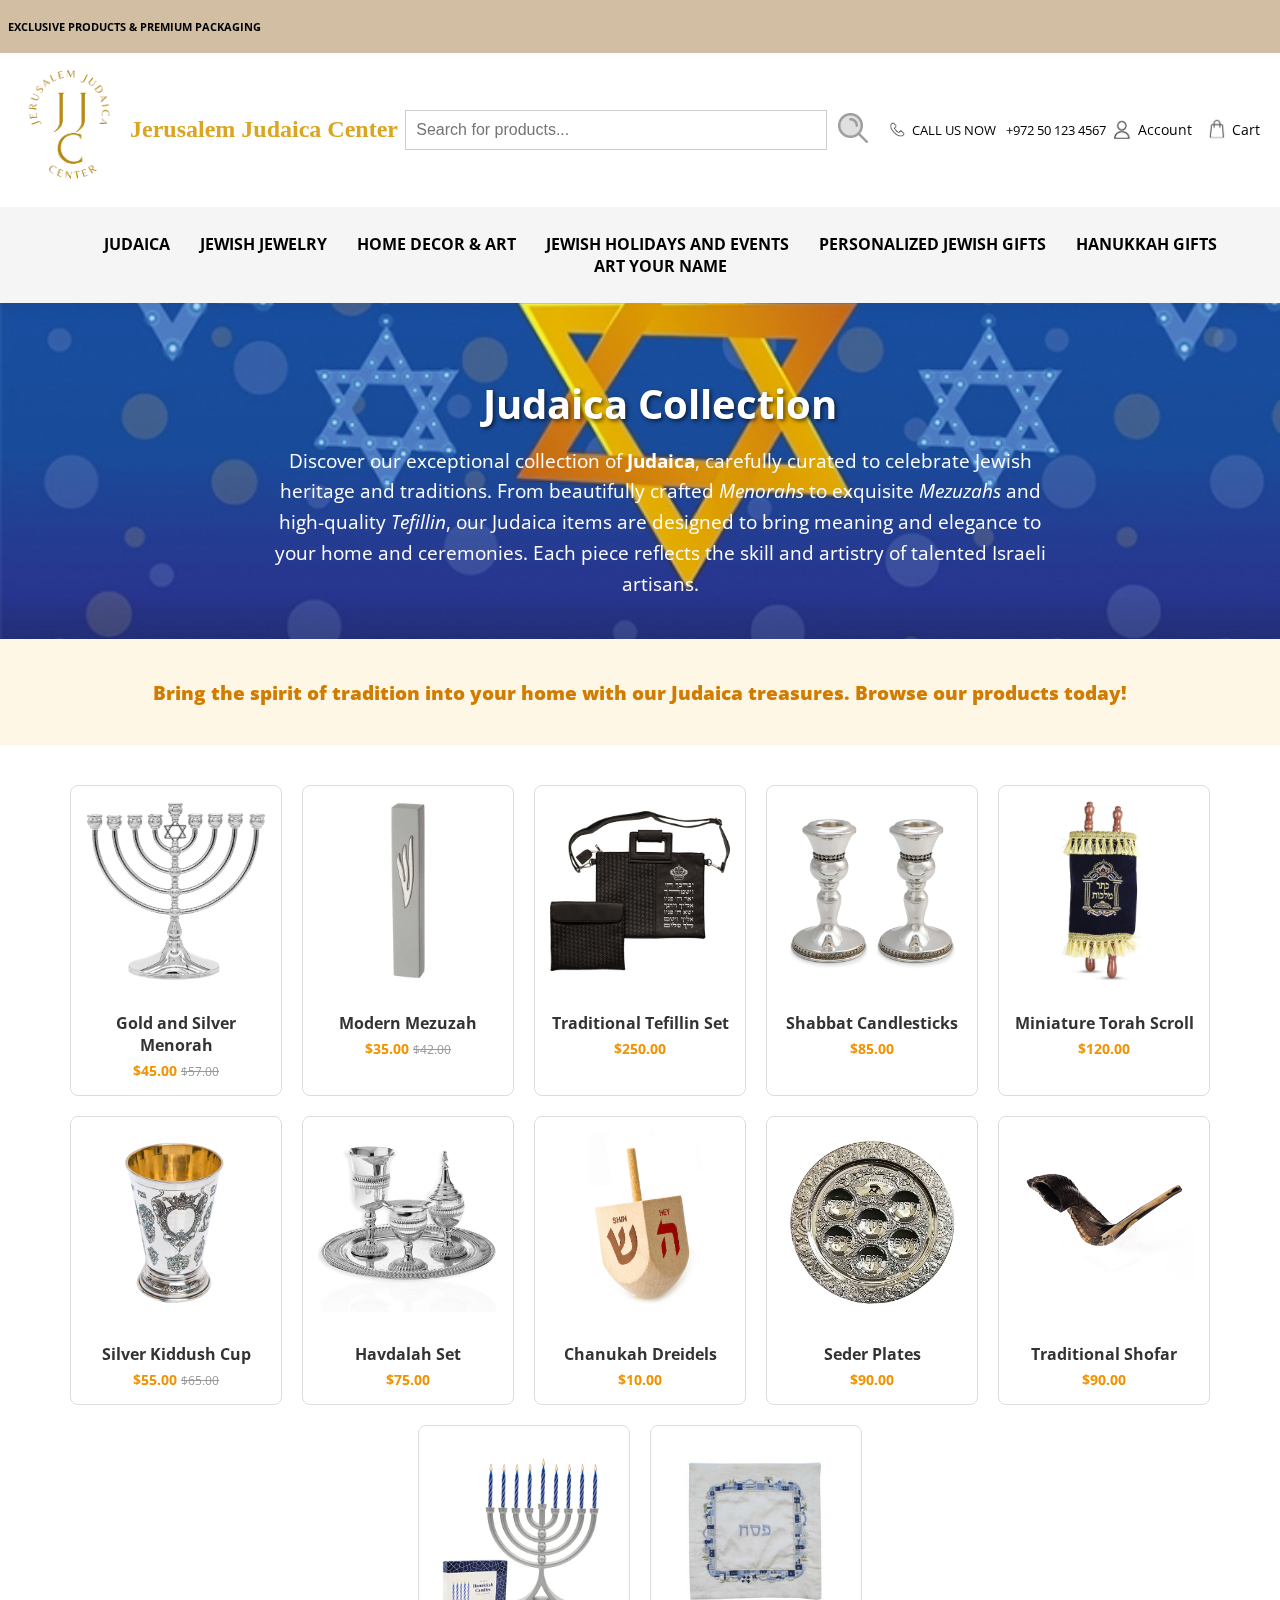
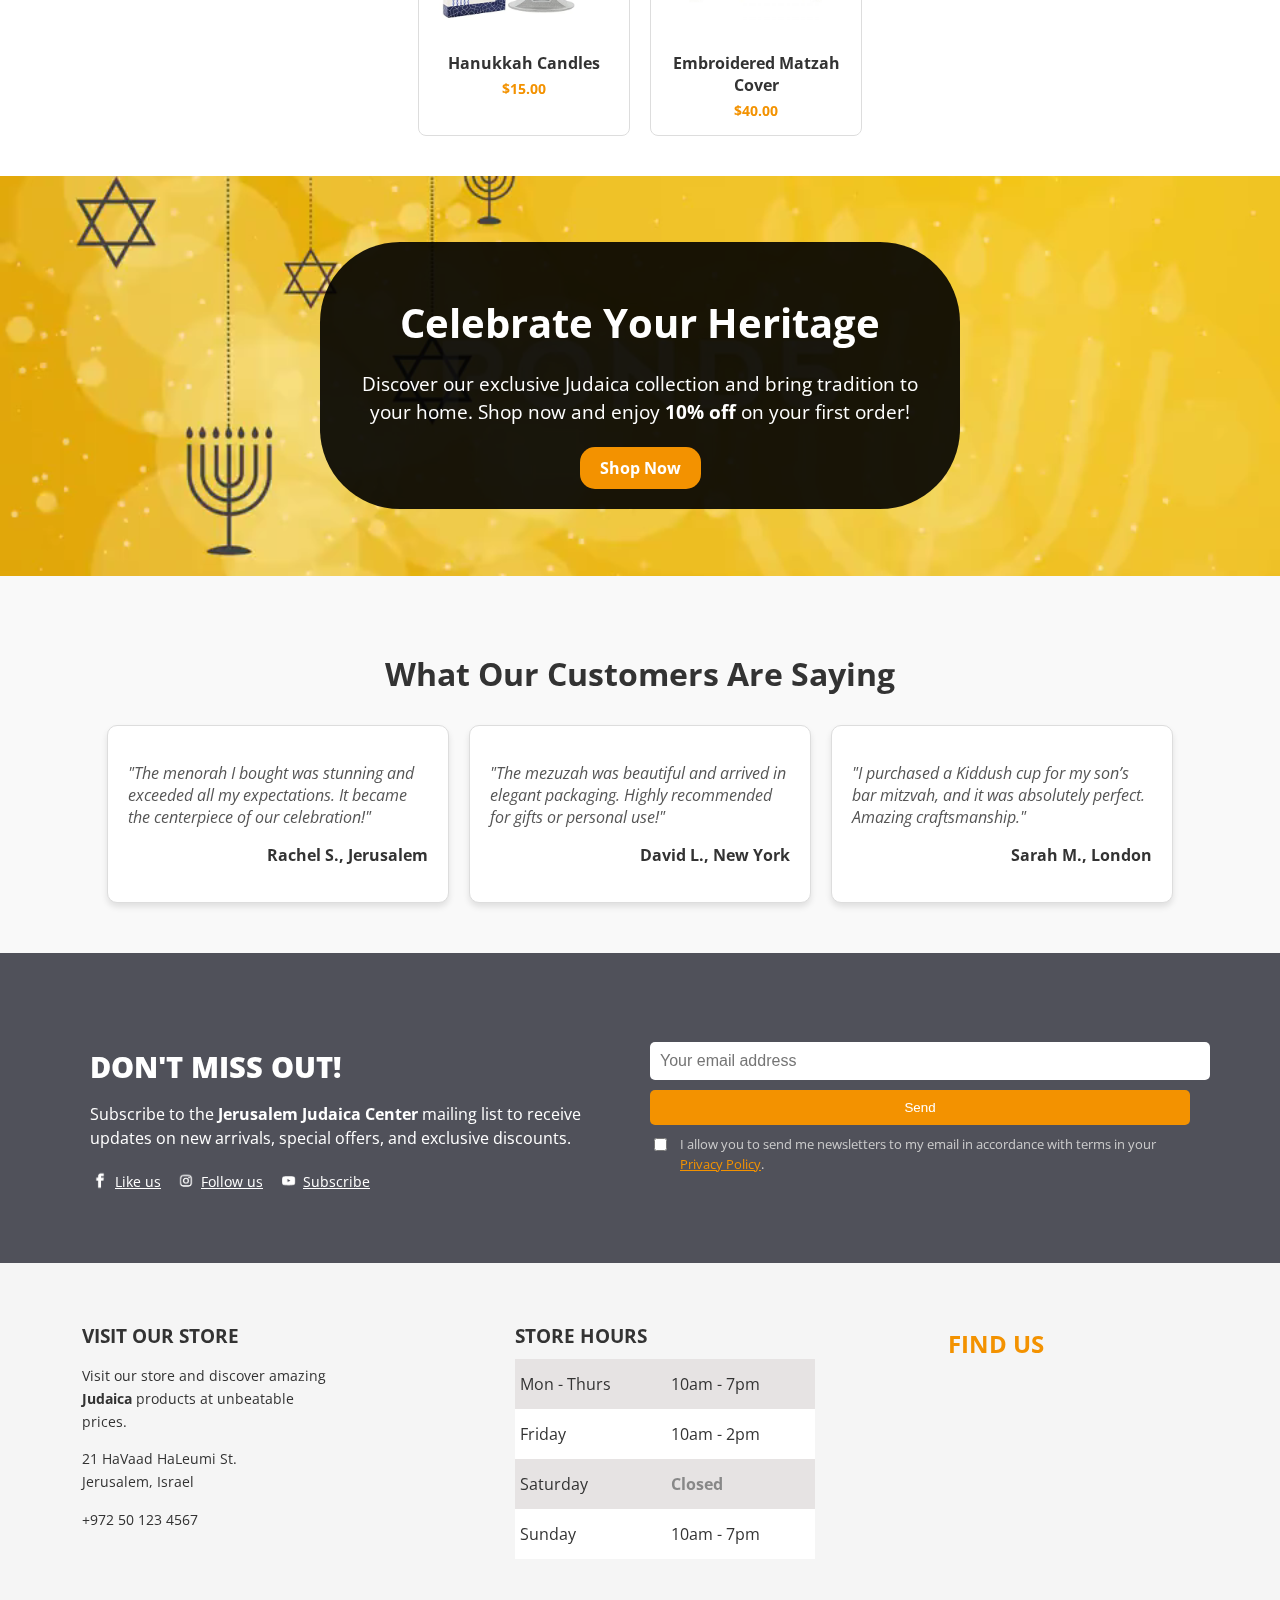
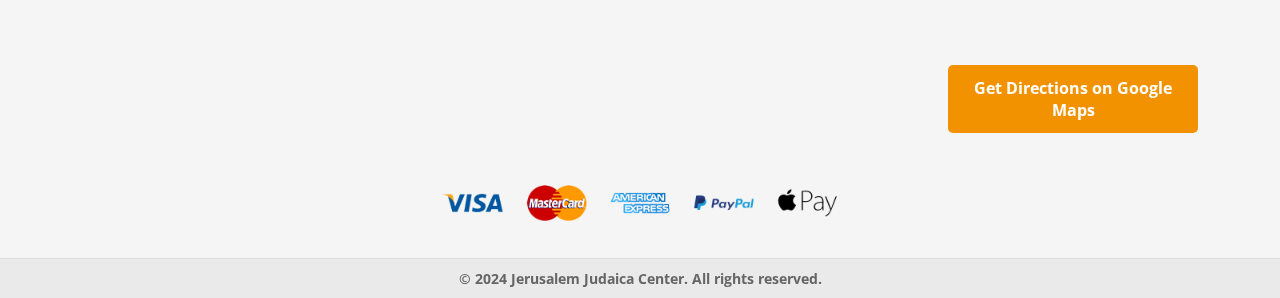
==== category.html @ 4fd3c0de "- Images and media added. - main and category pages almost done (maybe will need few fixes). - Heade" ====
<!DOCTYPE html>

<html lang="en">

    <head>
        <meta charset="UTF-8">
        <meta name="viewport" content="width=device-width, initial-scale=1.0">
        <title>JJC - Categories</title>
        <link rel="stylesheet" href="category.css">
        <link href="https://fonts.googleapis.com/css2?family=Open+Sans:wght@400;600&display=swap" rel="stylesheet">
        <link rel="icon" type="image/png" href="images/favicon-removed-background.png">
    </head>

    <body>

        <header>
            <!-- Top Bar -->
            <div class="top-bar">
                <p><b>EXCLUSIVE PRODUCTS & PREMIUM PACKAGING</b></p>
            </div>

            <!-- Main Header -->
            <div class="main-header">
                <div class="logo">
                    <a href="main.html"><img src="images/logo.png" alt="Jerusalem Judaica Center Logo"></a>
                    <a href="main.html"><h1>Jerusalem Judaica Center</h1></a>
                </div>
                
                <div class="search-bar">
                    <input type="text" placeholder="Search for products...">
                    <button><img src="images/search-icon.png" alt="Search Icon"></button>
                </div>
                
                <div class="contact-info">
                    <img src="images/phone-icon.png" alt="Phone Icon">
                    <p>CALL US NOW</p>
                    <br>
                    <p>+972 50 123 4567</p>
                </div>
                
                <div class="icons">
                    <a href="account.html"><img src="images/account-icon.png" alt="Account Icon">Account</a>
                    <a href="#"><img src="images/cart-icon.png" alt="Cart Icon">Cart</a>
                </div>
            </div>

            <!-- Navigation Bar -->
            <nav class="navbar">
                <ul>
                    <li><a href="#">JUDAICA</a></li>
                    <li><a href="#">JEWISH JEWELRY</a></li>
                    <li><a href="#">HOME DECOR & ART</a></li>
                    <li><a href="#">JEWISH HOLIDAYS AND EVENTS</a></li>
                    <li><a href="#">PERSONALIZED JEWISH GIFTS</a></li>
                    <li><a href="#">HANUKKAH GIFTS</a></li>
                    <li><a href="#">ART YOUR NAME</a></li>
                </ul>
            </nav>
        </header>

        <main>
            <section class="category-intro">
                <h2>Judaica Collection</h2>
                <p>
                    Discover our exceptional collection of <strong>Judaica</strong>, carefully curated to celebrate Jewish heritage and traditions. 
                    From beautifully crafted <em>Menorahs</em> to exquisite <em>Mezuzahs</em> and high-quality <em>Tefillin</em>, our Judaica 
                    items are designed to bring meaning and elegance to your home and ceremonies. Each piece reflects the skill and artistry 
                    of talented Israeli artisans.
                </p>
            </section>
        
            <section class="product-highlights">
                <div class="highlight-banner">
                    <p>
                        <strong>Bring the spirit of tradition into your home with our Judaica treasures. Browse our products today!</strong>
                    </p>
                </div>
            </section>
        
            <section class="judaica-products">
                <div class="products-container">
                    <!-- Product 1 -->
                    <a href="product.html" class="product-item">
                        <img src="images/product-menorah.jpg" alt="Gold and Silver Menorah">
                        <h3>Gold and Silver Menorah</h3>
                        <p class="price"><span class="current-price">$45.00</span> <span class="original-price">$57.00</span></p>
                    </a>

                    <!-- Product 2 -->
                    <a href="#" class="product-item">
                        <img src="images/modern-mezuzah.webp" alt="Modern Mezuzah">
                        <h3>Modern Mezuzah</h3>
                        <p class="price"><span class="current-price">$35.00</span> <span class="original-price">$42.00</span></p>
                    </a>

                    <!-- Product 3 -->
                    <a href="#" class="product-item">
                        <img src="images/tefilin-set.jpg" alt="Tefillin Set">
                        <h3>Traditional Tefillin Set</h3>
                        <p class="price"><span class="current-price">$250.00</span></p>
                    </a>

                    <!-- Product 4 -->
                    <a href="#" class="product-item">
                        <img src="images/shabbat-candlesticks.jpg" alt="Shabbat Candlesticks">
                        <h3>Shabbat Candlesticks</h3>
                        <p class="price"><span class="current-price">$85.00</span></p>
                    </a>

                    <!-- Product 5 -->
                    <a href="#" class="product-item">
                        <img src="images/miniature-torah-scroll.jpg" alt="Miniature Torah Scroll">
                        <h3>Miniature Torah Scroll</h3>
                        <p class="price"><span class="current-price">$120.00</span></p>
                    </a>

                    <!-- Product 6 -->
                    <a href="#" class="product-item">
                        <img src="images/kiddush-cup.jpg" alt="Silver Kiddush Cup">
                        <h3>Silver Kiddush Cup</h3>
                        <p class="price"><span class="current-price">$55.00</span> <span class="original-price">$65.00</span></p>
                    </a>

                    <!-- Product 7 -->
                    <a href="#" class="product-item">
                        <img src="images/product-havdalah-set.jpg" alt="Havdalah Set">
                        <h3>Havdalah Set</h3>
                        <p class="price"><span class="current-price">$75.00</span></p>
                    </a>

                    <!-- Product 8 -->
                    <a href="#" class="product-item">
                        <img src="images/hannukah-dreidel.jpg" alt="Chanukah Dreidels">
                        <h3>Chanukah Dreidels</h3>
                        <p class="price"><span class="current-price">$10.00</span></p>
                    </a>

                    <!-- Product 9 -->
                    <a href="#" class="product-item">
                        <img src="images/seder-plate.jpg" alt="Seder Plates">
                        <h3>Seder Plates</h3>
                        <p class="price"><span class="current-price">$90.00</span></p>
                    </a>

                    <!-- Product 10 -->
                    <a href="#" class="product-item">
                        <img src="images/shofar.jpg" alt="Shofar">
                        <h3>Traditional Shofar</h3>
                        <p class="price"><span class="current-price">$90.00</span></p>
                    </a>

                    <!-- Product 11 -->
                    <a href="#" class="product-item">
                        <img src="images/hannukah-candles.webp" alt="Hanukkah Candles">
                        <h3>Hanukkah Candles</h3>
                        <p class="price"><span class="current-price">$15.00</span></p>
                    </a>

                    <!-- Product 12 -->
                    <a href="#" class="product-item">
                        <img src="images/matzah-cover.jpg" alt="Embroidered Matzah Cover">
                        <h3>Embroidered Matzah Cover</h3>
                        <p class="price"><span class="current-price">$40.00</span></p>
                    </a>
                </div>
            </section>

            <section class="promo-banner">
                <video class="background-video" autoplay loop muted>
                    <source src="/media/sale-banner.mp4" type="video/mp4">
                    We are sorry ! Your browser does not support the video.
                </video>
                <div class="promo-content">
                    <h2>Celebrate Your Heritage</h2>
                    <p>
                        Discover our exclusive Judaica collection and bring tradition to your home. 
                        Shop now and enjoy <strong>10% off</strong> on your first order!
                    </p>
                    <a href="#" class="promo-btn">Shop Now</a>
                </div>
            </section>            
            
            <section class="testimonials">
                <h2>What Our Customers Are Saying</h2>
                <div class="testimonials-container">
                    <!-- Testimonial 1 -->
                    <div class="testimonial">
                        <p class="testimonial-quote">"The menorah I bought was stunning and exceeded all my expectations. It became the centerpiece of our celebration!"</p>
                        <p class="testimonial-author">Rachel S., Jerusalem</p>
                    </div>
            
                    <!-- Testimonial 2 -->
                    <div class="testimonial">
                        <p class="testimonial-quote">"The mezuzah was beautiful and arrived in elegant packaging. Highly recommended for gifts or personal use!"</p>
                        <p class="testimonial-author">David L., New York</p>
                    </div>
            
                    <!-- Testimonial 3 -->
                    <div class="testimonial">
                        <p class="testimonial-quote">"I purchased a Kiddush cup for my son’s bar mitzvah, and it was absolutely perfect. Amazing craftsmanship."</p>
                        <p class="testimonial-author">Sarah M., London</p>
                    </div>
                </div>
            </section>            
        </main>        

        <!-- Footer Section -->
        <footer class="footer-section">
            <div class="newsletter-section">
                <div class="newsletter-container">
                    <div class="newsletter-text">
                        <h2><b>DON'T MISS OUT!</b></h2>
                        <p>Subscribe to the <strong>Jerusalem Judaica Center</strong> mailing list to receive updates on new arrivals, special offers, and exclusive discounts.</p>
                        <div class="social-links">
                            <a href="https://www.facebook.com" target="_blank"><img src="images/facebook-icon.png" alt="Facebook"> Like us</a>
                            <a href="https://www.instagram.com" target="_blank"><img src="images/instagram-icon.png" alt="Instagram"> Follow us</a>
                            <a href="https://www.youtube.com" target="_blank"><img src="images/youtube-icon.png" alt="YouTube"> Subscribe</a>
                        </div>
                    </div>

                    <div class="newsletter-form">
                        <form action="#" method="post">
                            <input type="email" name="email" placeholder="Your email address" required>
                            <button type="submit">Send</button>
                            <label class="checkbox-label">
                                <input type="checkbox" required>
                                <span>
                                    I allow you to send me newsletters to my email in accordance with terms in your
                                    <br>
                                    <a href="#">Privacy Policy</a>.
                                </span>
                            </label>                                                  
                        </form>
                    </div>
                </div>
            </div>

            <div class="footer-container">
                <div class="store-info">
                    <h3>VISIT OUR STORE</h3>
                    <p>Visit our store and discover amazing <strong>Judaica</strong> products at unbeatable prices.</p>
                    <p>21 HaVaad HaLeumi St.<br>Jerusalem, Israel</p>
                    <p>+972 50 123 4567</p>
                </div>
        
                <div class="store-hours">
                    <h3>STORE HOURS</h3>
                    <table>
                        <tr>
                            <td>Mon - Thurs</td>
                            <td>10am - 7pm</td>
                        </tr>
                        <tr>
                            <td>Friday</td>
                            <td>10am - 2pm</td>
                        </tr>
                        <tr>
                            <td>Saturday</td>
                            <td class="closed">Closed</td>
                        </tr>
                        <tr>
                            <td>Sunday</td>
                            <td>10am - 7pm</td>
                        </tr>
                    </table>
                </div>

                <div class="store-location">
                    <h3>FIND US</h3>
                    
                    <div class="store-map">
                        <iframe 
                            src="https://www.google.com/maps/embed?pb=!1m18!1m12!1m3!1d3151.8354345097764!2d144.95373531531824!3d-37.81627944202162!2m3!1f0!2f0!3f0!3m2!1i1024!2i768!4f13.1!3m3!1m2!1s0x6ad642af0f11fd81%3A0xf4c0c0f93f7e2d0!2s21%20HaVaad%20HaLeumi%20St.%2C%20Jerusalem%2C%20Israel!5e0!3m2!1sen!2sil!4v1681234567890!5m2!1sen!2sil"
                            width="100%" height="300">
                        </iframe>
                    </div>
                    
                    <div class="directions-btn-container">
                        <a href="https://www.google.com/maps/dir/?api=1&destination=21+HaVaad+HaLeumi+St,+Jerusalem,+Israel" target="_blank" class="directions-btn">
                            Get Directions on Google Maps
                        </a>
                    </div>
                </div>                
            </div>
    
            <div class="payment-icons">
                <img src="images/payment-methods.png" alt="Payment Methods">
            </div>

            <div class="footer-copyright">
                <p><strong>&copy; 2024 Jerusalem Judaica Center. All rights reserved.</strong></p>
            </div>            
        </footer>

    </body>

</html>
---- category.css ----
/* General Reset */
body {
    margin: 0;
    padding: 0;
    box-sizing: border-box;
    overflow-x: hidden;
    font-family: 'Open Sans', sans-serif;
}





/* Top Bar */
.top-bar {
    background-color: #d1bea3;
    text-align: left;
    padding: 8px;
    font-size: 0.7em;
    color: #000;
}





/* Main Header */
.main-header {
    display: flex;
    flex-wrap: wrap;
    justify-content: space-between;
    align-items: center;
    padding: 10px 20px;
    background-color: #fff;
}

.logo {
    display: flex;
    align-items: center;
}

.logo a {
    text-decoration: none;
    color: #000;
}

.logo img {
    width: 100px;
    margin-right: 10px;
}

.logo h1 {
    font-size: 1.5em;
    font-weight: bold;
    color: goldenrod;
    font-family: 'Playfair Display', serif;
}

.search-bar {
    display: flex;
    align-items: center;
}

.search-bar input {
    padding: 10px;
    border: 1px solid #ccc;
    width: 400px;
    font-size: 1em;
}

.search-bar button {
    border: none;
    background-color: white;
}

.search-bar button img {
    width: 40px;
    height: auto;
}

.contact-info {
    text-align: right;
    font-size: 0.8em;
    display: flex;
    align-items: center;
    gap: 5px;
}

.contact-info img {
    width: 20px;
    height: auto;
}





/* Navigation Bar */
.navbar {
    display: flex;
    flex-wrap: wrap;
    flex-direction: column;
    align-items: center;
    background-color: #f5f5f5;
    padding: 10px 20px;
}

.navbar ul {
    display: flex;
    list-style: none;
    justify-content: center;
    flex-wrap: wrap;
}

.navbar ul li {
    margin: 0 15px;
}

.navbar ul li a {
    text-decoration: none;
    color: #000;
    font-weight: bold;
    text-align: center;
}

.icons {
    display: flex;
    align-items: center;
    gap: 15px;
}

.icons a {
    display: flex;
    align-items: center;
    gap: 5px;
    text-decoration: none;
    color: #000;
    font-size: 0.9em;
}

.icons img {
    width: 20px;
    height: auto;
}





/* Main Section */
.category-intro {
    padding: 40px 20px;
    text-align: center;
    background: url('images/judaica-banner.jpg');
    background-size: cover;
    background-attachment: fixed;
    color: #fff;
    width: 100%;
}

.category-intro h2 {
    font-size: 2.5em;
    font-weight: bold;
    margin-bottom: 15px;
    text-shadow: 2px 2px 4px rgba(0, 0, 0, 0.6);
}

.category-intro p {
    color: #fff;
    line-height: 1.6;
    max-width: 800px;
    margin: 0 auto;
    font-size: 1.2em;
}

.product-highlights {
    background-color: #fff7e6;
    text-align: center;
    padding: 20px;
    margin: 0;
}

.product-highlights .highlight-banner {
    font-size: 1.2em;
    font-weight: bold;
    color: #d17c00;
}

.judaica-products {
    padding: 40px 20px;
}

.products-container {
    display: flex;
    flex-wrap: wrap;
    justify-content: center;
    gap: 20px;
}

.product-item {
    text-decoration: none;
    color: #333;
    border: 1px solid #ddd;
    border-radius: 8px;
    padding: 15px;
    max-width: 180px;
    text-align: center;
    transition: box-shadow 0.3s ease;
}

.product-item:hover {
    box-shadow: 0 4px 8px rgba(0, 0, 0, 0.2);
}

.product-item img {
    width: 100%;
    height: auto;
    margin-bottom: 10px;
    border-radius: 4px;
}

.product-item h3 {
    font-size: 1em;
    margin-bottom: 5px;
    font-weight: bold;
}

.price {
    font-size: 0.9em;
    margin: 0;
}

.current-price {
    color: #f39200;
    font-weight: bold;
}

.original-price {
    text-decoration: line-through;
    color: #999;
    font-size: 0.8em;
}

.promo-banner {
    position: relative;
    width: 100%;
    height: 400px;
    display: flex;
    align-items: center;
    justify-content: center;
}

.background-video {
    position: absolute;
    top: 0;
    left: 0;
    width: 100%;
    height: 100%;
    object-fit: cover;
    z-index: -1;
}

.promo-content {
    text-align: center;
    color: #fff;
    z-index: 1;
    background-color: rgba(0, 0, 0, 0.9);
    padding: 20px;
    border-radius: 80px;
    max-width: 600px;
}

.promo-content h2 {
    font-size: 2.5em;
    margin-bottom: 10px;
}

.promo-content p {
    font-size: 1.2em;
    margin-bottom: 20px;
    line-height: 1.5;
}

.promo-content .promo-btn {
    display: inline-block;
    padding: 10px 20px;
    background-color: #f39200;
    color: #fff;
    text-decoration: none;
    font-weight: bold;
    border-radius: 15px;
    transition: background-color 0.3s ease;
}

.promo-content .promo-btn:hover {
    background-color: #d17c00;
}

.testimonials {
    background-color: #f9f9f9;
    padding: 50px 20px;
    text-align: center;
}

.testimonials h2 {
    font-size: 2em;
    font-weight: bold;
    margin-bottom: 30px;
    color: #333;
}

.testimonials-container {
    display: flex;
    flex-wrap: wrap;
    justify-content: center;
    gap: 20px;
}

.testimonial {
    background-color: #fff;
    border: 1px solid #ddd;
    border-radius: 10px;
    padding: 20px;
    max-width: 300px;
    text-align: left;
    box-shadow: 0 4px 6px rgba(0, 0, 0, 0.1);
    transition: transform 0.3s ease;
}

.testimonial:hover {
    transform: translateY(-5px);
}

.testimonial-quote {
    font-style: italic;
    color: #555;
    margin-bottom: 10px;
}

.testimonial-author {
    font-weight: bold;
    color: #333;
    text-align: right;
}





/* Footer Section */
.newsletter-section {
    padding: 70px 20px;
    background-color: #50515A;
    color: #fff;
}

.newsletter-container {
    display: flex;
    justify-content: space-between;
    flex-wrap: wrap;
    gap: 20px;
    align-items: center;
    max-width: 1100px;
    margin: 0 auto;
}

.newsletter-text {
    flex: 1;
    text-align: left;
}

.newsletter-text h2 {
    font-size: 1.8em;
    margin-bottom: 10px;
    font-weight: bold;
}

.newsletter-text p {
    font-size: 1em;
    margin-bottom: 20px;
    line-height: 1.5;
}

.social-links {
    display: flex;
    gap: 15px;
}

.social-links a {
    display: flex;
    align-items: center;
    color: #fff;
    font-size: 0.9em;
}

.social-links a img {
    width: 20px;
    height: auto;
    margin-right: 5px;
}

.newsletter-form {
    flex: 1;
    text-align: left;
}

.newsletter-form form {
    display: flex;
    flex-direction: column;
    gap: 10px;
}

.newsletter-form input[type="email"] {
    padding: 10px;
    width: 100%;
    border: none;
    border-radius: 5px;
    font-size: 1em;
}

.newsletter-form button {
    padding: 10px;
    width: 100%;
    border: none;
    background-color: #f39200;
    color: #fff;
    border-radius: 5px;
    cursor: pointer;
}

.newsletter-form label {
    display: flex;
    align-items: flex-start;
    font-size: 0.8em;
    color: #ccc;
    gap: 10px; 
}

.newsletter-form label input {
    margin-top: 3px;
}

.newsletter-form label span {
    line-height: 1.5;
}

.newsletter-form label a {
    color: #f39200;
    text-decoration: underline;
}

.footer-section {
    padding: 40px 20px;
    background-color: #f5f5f5;
    color: #333;
}

.footer-container {
    padding-top: 40px;
    display: grid;
    grid-template-columns: repeat(3, 1fr);
    gap: 20px;
    justify-items: center;
    align-items: start;
}

.store-info, .store-hours {
    text-align: left;
    max-width: 250px;
}

.store-info h3, .store-hours h3 {
    font-size: 1.2em;
    font-weight: bold;
    margin-bottom: 10px;
}

.store-info p {
    font-size: 0.9em;
    line-height: 1.6;
}

.store-hours table {
    width: 300px;
    height: 200px;
    border-collapse: collapse;
    margin-top: 10px;
}

.store-hours table td {
    padding: 5px;
    text-align: left;
}

.store-hours table tr:nth-child(odd) {
    background-color: #e6e3e3;
}

.store-hours table tr:nth-child(even) {
    background-color: #fff;
}

.store-hours table td.closed {
    color: #888;
    font-weight: bold;
}

.store-map img {
    width: 100%;
    height: auto;
    max-width: 300px;
}

.store-map {
    margin-bottom: 20px;
}

.store-map iframe {
    width: 100%;
    height: 250px;
    border: none;
    border-radius: 8px;
    margin-bottom: 15px;
}

.directions-btn-container {
    text-align: center;
    margin-top: 10px;
}

.directions-btn {
    display: inline-block;
    padding: 12px 20px;
    font-size: 1rem;
    background-color: #f39200;
    color: #fff;
    font-weight: bold;
    text-decoration: none;
    border-radius: 5px;
    transition: background-color 0.3s ease;
}

.directions-btn:hover {
    background-color: #d17c00;
}

@media (max-width: 768px) {
    .footer-container {
        grid-template-columns: 1fr;
        text-align: center;
    }

    .store-info, .store-hours, .store-location {
        max-width: 100%;
        margin-bottom: 20px;
    }

    .store-map iframe {
        width: 100%;
        height: 200px;
    }

    .directions-btn {
        width: 100%;
        text-align: center;
        padding: 15px;
    }
}

.payment-icons {
    text-align: center;
    margin-top: 20px;
}

.payment-icons img {
    width: 100%;
    height: auto;
    max-width: 400px;
}

/* Footer Copyright */
.footer-section {
    padding: 0;
    margin: 0;
    width: 100%;
}

.footer-copyright {
    width: 100%;
    text-align: center;
    padding: 10px 0;
    background-color: #eaeaea;
    font-size: 0.9em;
    color: #666;
    border-top: 1px solid #ddd;
    margin: 0;
}

.footer-copyright p {
    margin: 0;
}

/* Store Location Styling */
.store-location {
    text-align: left;
    max-width: 250px;
    margin: 0 auto;
}

.store-location h3 {
    font-size: 1.5rem;
    color: #f39200;
    margin-bottom: 15px;
}
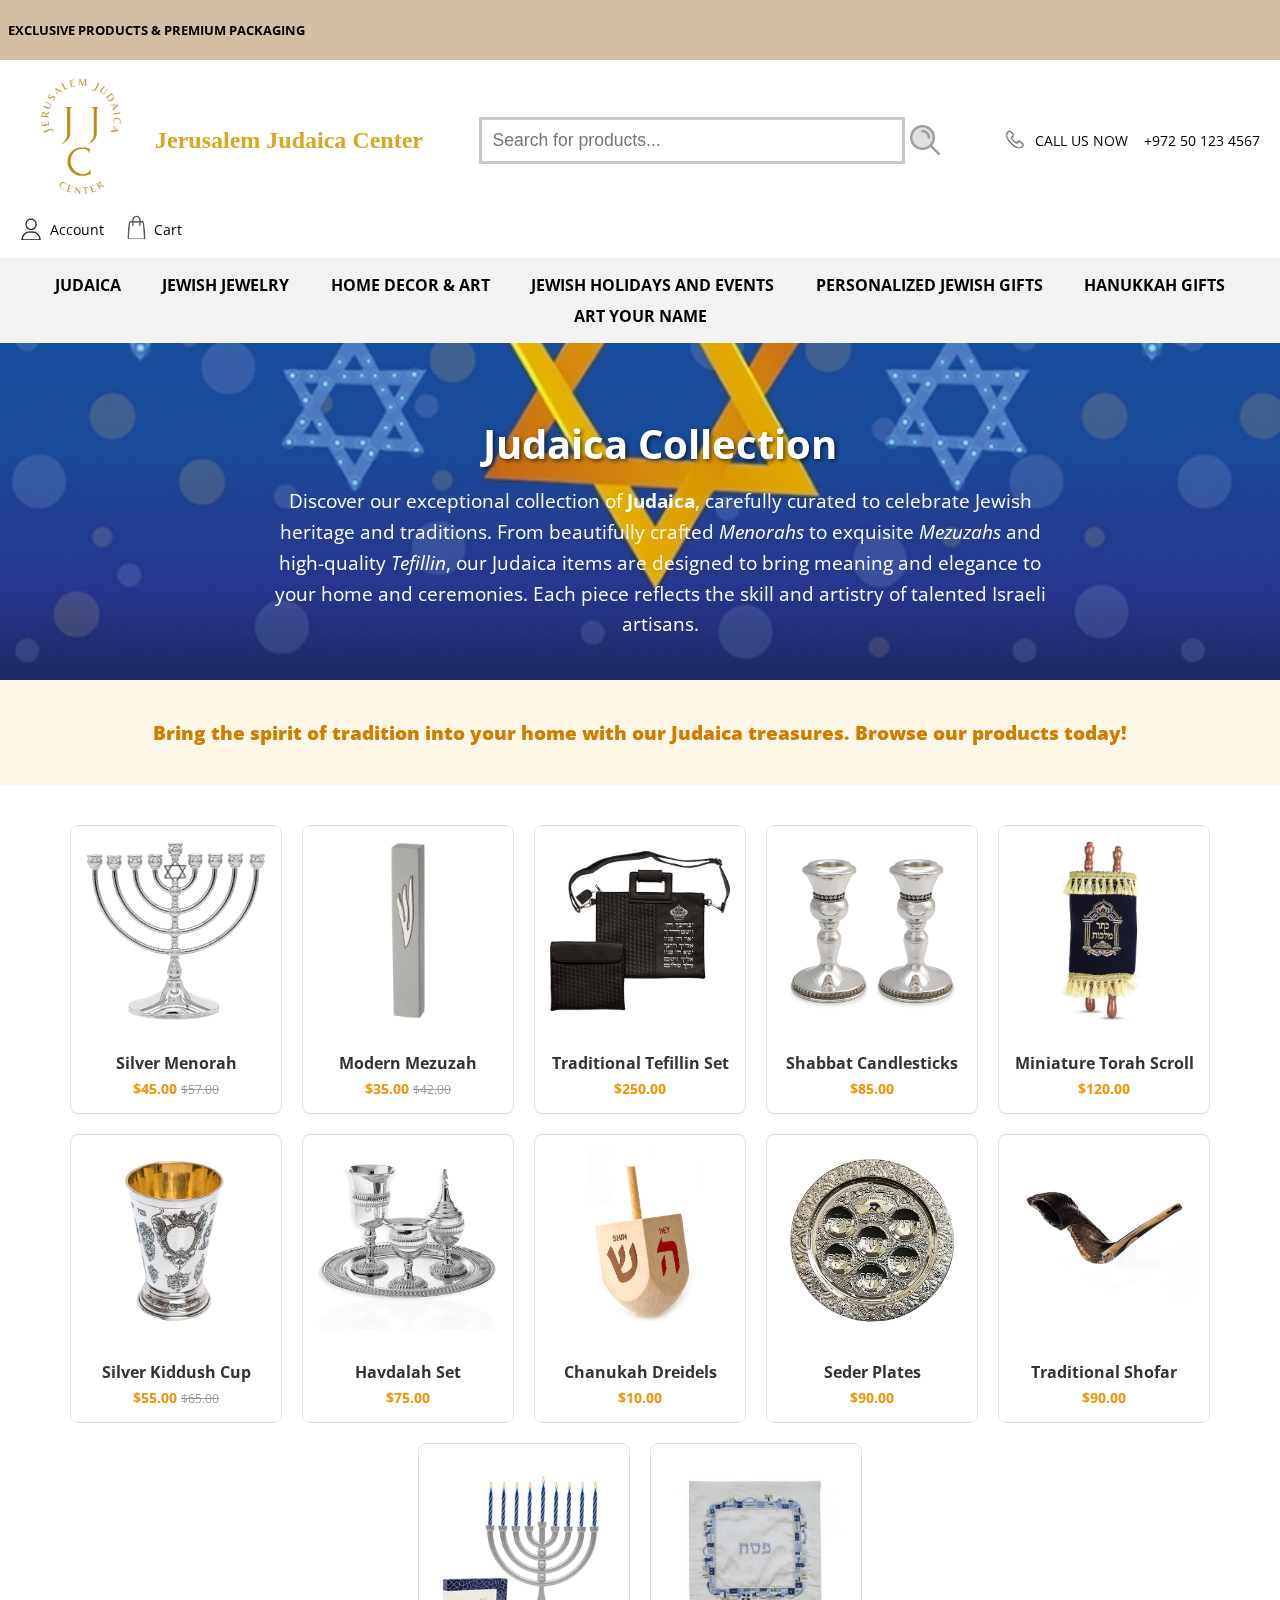
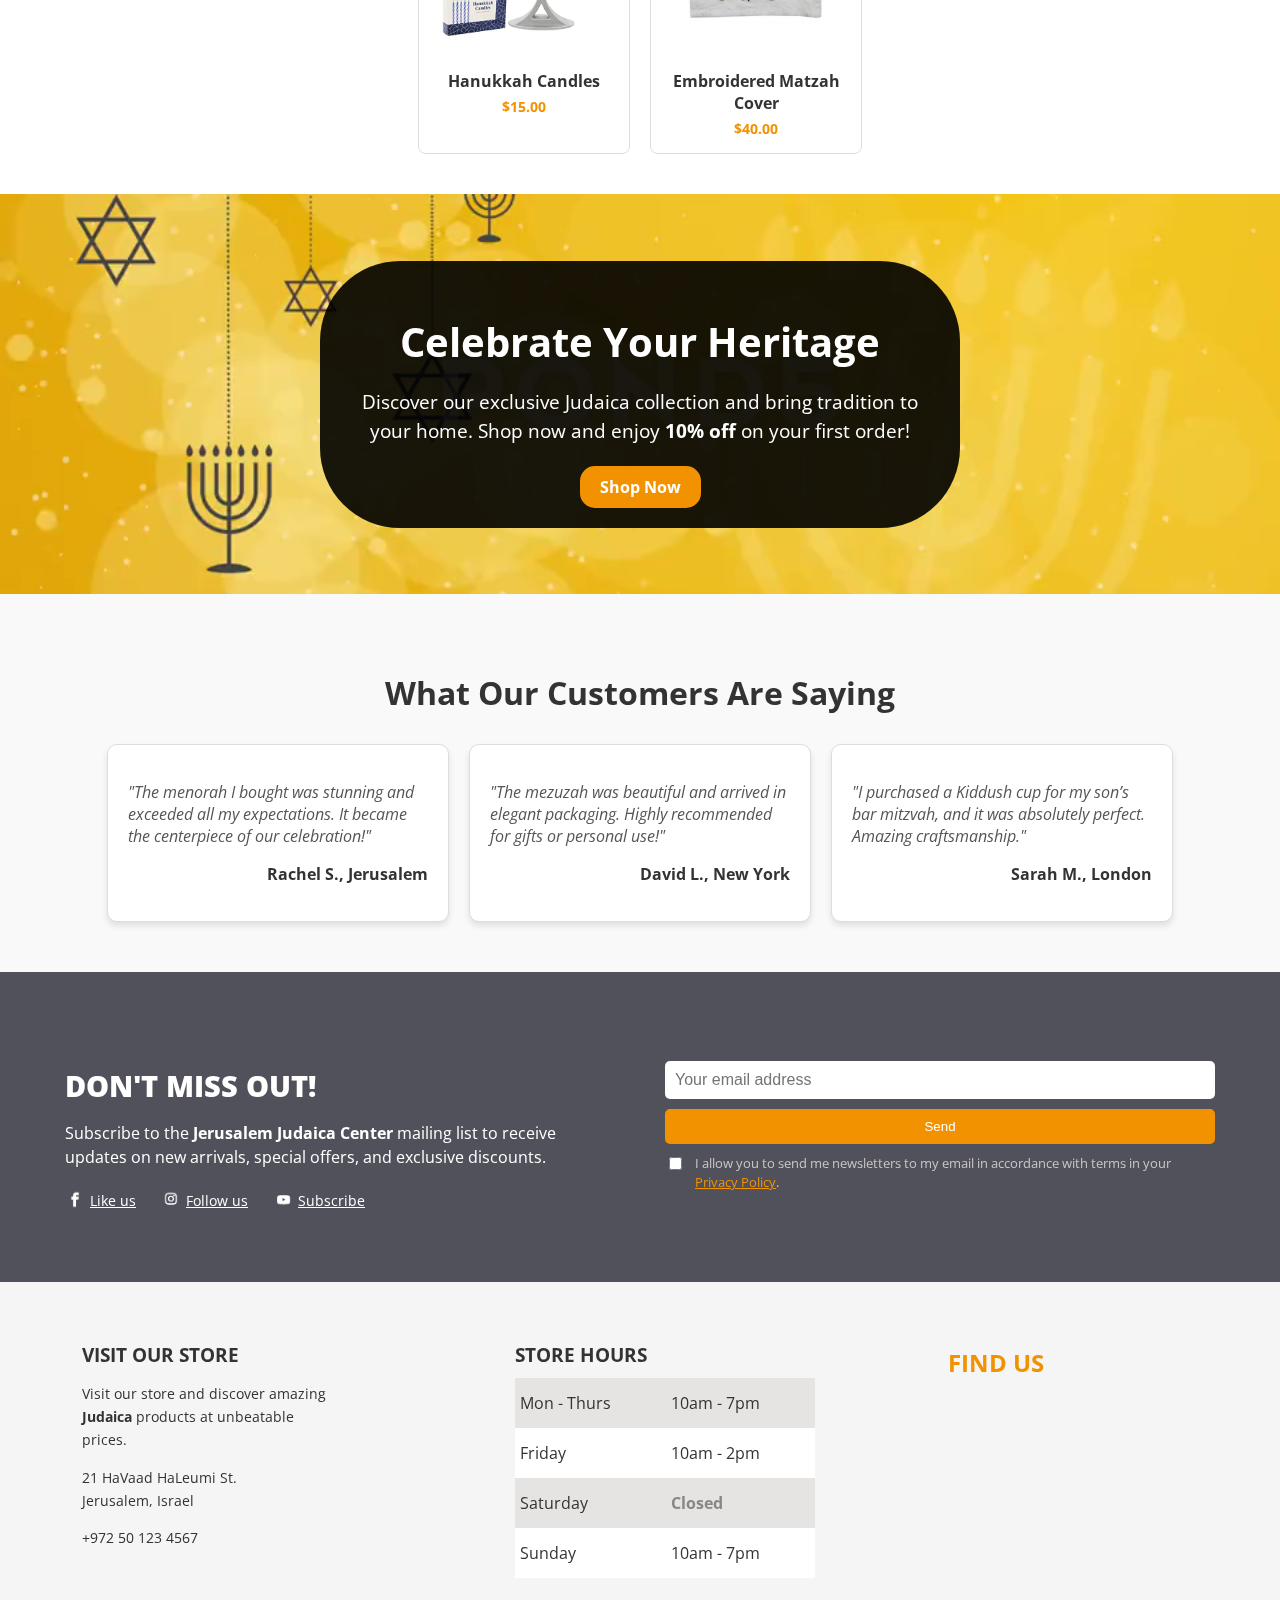
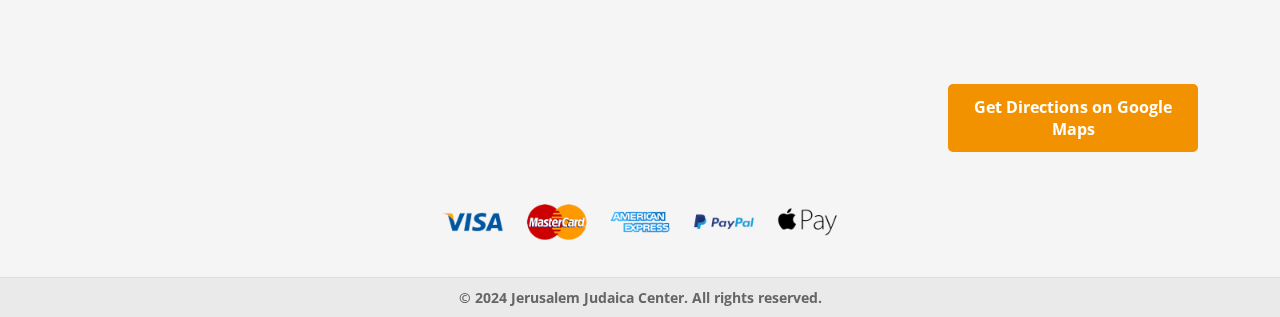
==== commit d59dad8f: "- Category page finished and fully responsive" ====
--- a/category.html
+++ b/category.html
@@ -6,6 +6,7 @@
         <meta charset="UTF-8">
         <meta name="viewport" content="width=device-width, initial-scale=1.0">
         <title>JJC - Categories</title>
+        <link rel="stylesheet" href="main.css">
         <link rel="stylesheet" href="category.css">
         <link href="https://fonts.googleapis.com/css2?family=Open+Sans:wght@400;600&display=swap" rel="stylesheet">
         <link rel="icon" type="image/png" href="images/favicon-removed-background.png">
@@ -47,7 +48,7 @@
             <!-- Navigation Bar -->
             <nav class="navbar">
                 <ul>
-                    <li><a href="#">JUDAICA</a></li>
+                    <li><a href="category.html">JUDAICA</a></li>
                     <li><a href="#">JEWISH JEWELRY</a></li>
                     <li><a href="#">HOME DECOR & ART</a></li>
                     <li><a href="#">JEWISH HOLIDAYS AND EVENTS</a></li>
@@ -59,6 +60,7 @@
         </header>
 
         <main>
+            <!-- Category Intro Section -->
             <section class="category-intro">
                 <h2>Judaica Collection</h2>
                 <p>
@@ -69,6 +71,7 @@
                 </p>
             </section>
         
+            <!-- Product Highlights Section -->
             <section class="product-highlights">
                 <div class="highlight-banner">
                     <p>
@@ -77,12 +80,13 @@
                 </div>
             </section>
         
+            <!-- Judaica Products Section -->
             <section class="judaica-products">
                 <div class="products-container">
                     <!-- Product 1 -->
                     <a href="product.html" class="product-item">
                         <img src="images/product-menorah.jpg" alt="Gold and Silver Menorah">
-                        <h3>Gold and Silver Menorah</h3>
+                        <h3>Silver Menorah</h3>
                         <p class="price"><span class="current-price">$45.00</span> <span class="original-price">$57.00</span></p>
                     </a>
 
@@ -165,6 +169,7 @@
                 </div>
             </section>
 
+            <!-- Promo Banner Section -->
             <section class="promo-banner">
                 <video class="background-video" autoplay loop muted>
                     <source src="/media/sale-banner.mp4" type="video/mp4">
@@ -180,6 +185,7 @@
                 </div>
             </section>            
             
+            <!-- Testimonials Section -->
             <section class="testimonials">
                 <h2>What Our Customers Are Saying</h2>
                 <div class="testimonials-container">
@@ -206,6 +212,7 @@
 
         <!-- Footer Section -->
         <footer class="footer-section">
+            <!-- Newsletter Section -->
             <div class="newsletter-section">
                 <div class="newsletter-container">
                     <div class="newsletter-text">
@@ -235,6 +242,7 @@
                 </div>
             </div>
 
+            <!-- Store Info Section -->
             <div class="footer-container">
                 <div class="store-info">
                     <h3>VISIT OUR STORE</h3>
@@ -283,10 +291,12 @@
                 </div>                
             </div>
     
+            <!-- Payment Icons Section -->
             <div class="payment-icons">
                 <img src="images/payment-methods.png" alt="Payment Methods">
             </div>
 
+            <!-- Footer Copyright -->
             <div class="footer-copyright">
                 <p><strong>&copy; 2024 Jerusalem Judaica Center. All rights reserved.</strong></p>
             </div>            
--- a/main.css
+++ b/main.css
@@ -0,0 +1,787 @@
+/* General Reset */
+body {
+    margin: 0;
+    padding: 0;
+    box-sizing: border-box;
+    font-family: 'Open Sans', sans-serif;
+    overflow-x: hidden;
+}
+
+
+
+/* Top Bar */
+.top-bar {
+    background-color: #d1bea3;
+    text-align: left;
+    padding: 8px;
+    font-size: 0.8em;
+    color: black;
+}
+
+
+
+/* Main Header */
+.main-header {
+    display: flex;
+    flex-wrap: wrap;
+    justify-content: space-between;
+    align-items: center;
+    padding: 10px 20px;
+    background-color: white;
+}
+
+/* Logo & Header */
+.logo {
+    display: flex;
+    align-items: center;
+}
+
+.logo a {
+    text-decoration: none;
+}
+
+.logo img {
+    width: 120px;
+    margin-right: 15px;
+}
+
+.logo h1 {
+    font-size: 1.5em;
+    font-weight: bold;
+    color: goldenrod;
+    font-family: 'Playfair Display', serif;
+}
+
+/* Search Bar */
+.search-bar {
+    display: flex;
+    align-items: center;
+}
+
+.search-bar input {
+    padding: 10px;
+    border: 3px solid #c9c7c7;
+    width: 400px;
+    font-size: 1.1em;
+}
+
+.search-bar button {
+    padding: 0;
+    display: flex;
+    align-items: center;
+    justify-content: center;
+    border: none;
+    background-color: white;
+}
+
+.search-bar button img {
+    width: 40px;
+    height: auto;
+}
+
+/* Contact Info */
+.contact-info {
+    font-size: 0.85em;
+    display: flex;
+    align-items: center;
+    gap: 8px;
+}
+
+.contact-info img {
+    width: 25px;
+    height: auto;
+}
+
+/* Icons */
+.icons {
+    display: flex;
+    align-items: center;
+    gap: 20px;
+}
+
+.icons a {
+    display: flex;
+    align-items: center;
+    gap: 5px;
+    text-decoration: none;
+    color: black;
+    font-size: 0.85em;
+}
+
+.icons img {
+    width: 25px;
+    height: auto;
+}
+
+
+
+/* Navigation Bar */
+.navbar {
+    display: flex;
+    flex-wrap: wrap;
+    flex-direction: column;
+    align-items: center;
+    background-color: #f2f2f2;
+    padding: 1em;
+}
+
+.navbar ul {
+    display: flex;
+    list-style: none;
+    justify-content: center;
+    flex-wrap: wrap;
+    padding: 0;
+    margin: 0;
+    gap: 0.6em;
+}
+
+.navbar ul li a {
+    text-decoration: none;
+    color: black;
+    font-weight: bold;
+    font-size: 1em;
+    padding: 0.5em 1em;
+    border-radius: 0.5em;
+    transition: background-color 0.3s ease;
+}
+
+.navbar ul li a:hover {
+    background-color: #e0e0e0;
+}
+
+/* For Mobile Responsive Navbar */
+@media (max-width: 768px) {
+    .navbar ul {
+        flex-direction: column;
+        align-items: center;
+        gap: 0.8em;
+    }
+
+    .navbar ul li a {
+        width: 100%;
+        text-align: center;
+    }
+}
+
+
+
+/* Banner Section */
+.banner-section {
+    background-image: url('images/main-banner.jpg');
+    background-size: cover;
+    background-position: center;
+    height: 70vh;
+    display: flex;
+    justify-content: flex-start;
+    align-items: center;
+    text-align: left;
+    color: black;
+    padding: 0 50px;
+}
+
+.banner-content {
+    max-width: 500px;
+    margin-left: 30px;
+}
+
+.banner-content h2 {
+    font-size: 2em;
+    font-weight: bold;
+    margin-bottom: 10px;
+    letter-spacing: 1px;
+}
+
+.banner-content p {
+    font-size: 1.2em;
+    font-weight: bold;
+    margin-bottom: 20px;
+}
+
+.banner-buttons {
+    display: flex;
+    gap: 15px;
+}
+
+.banner-buttons .btn {
+    padding: 10px 20px;
+    text-decoration: none;
+    background-color: black;
+    color: white;
+    font-weight: bold;
+    border-radius: 5px;
+    transition: background-color 0.3s ease;
+}
+
+.banner-buttons .btn:hover {
+    background-color: #434242;
+}
+
+
+
+/* Welcome Section */
+.welcome-section {
+    padding: 40px 20px;
+    background-color: white;
+    text-align: center;
+}
+
+.welcome-container {
+    max-width: 900px;
+    margin: 0 auto;
+}
+
+.welcome-content h2 {
+    font-size: 2em;
+    font-weight: bold;
+    margin-bottom: 20px;
+    color: #313131;
+}
+
+.welcome-content p {
+    font-size: 1em;
+    line-height: 1.6;
+    color: #666666;
+}
+
+
+
+/* Features Section */
+.features-section {
+    padding: 20px 50px;
+}
+
+.features-container {
+    display: flex;
+    justify-content: space-between;
+    align-items: center;
+    flex-wrap: wrap;
+    gap: 20px;
+}
+
+.feature-item {
+    display: flex;
+    align-items: center;
+    text-align: left;
+    gap: 10px;
+    max-width: 250px;
+}
+
+.feature-item img {
+    width: 40px;
+    height: auto;
+}
+
+.feature-item p {
+    font-size: 0.9em;
+    color: #353434;
+    font-weight: bold;
+}
+
+
+
+/* New Arrivals Section */
+.new-arrivals-section {
+    padding: 40px 20px;
+    background-color: white;
+    text-align: center;
+}
+
+.new-arrivals-header h2 {
+    font-size: 2em;
+    font-weight: bold;
+    margin-bottom: 10px;
+    color: #303030;
+}
+
+.new-arrivals-header .underline {
+    width: 60px;
+    height: 4px;
+    background-color: #f39200;
+    margin: 0 auto;
+    margin-bottom: 20px;
+}
+
+/* Products Container */
+.new-arrivals-container {
+    display: flex;
+    flex-wrap: wrap;
+    justify-content: center;
+    gap: 20px;
+}
+
+.product-item {
+    text-decoration: none;
+    color: #343333;
+    border: 2px solid #ddddddfb;
+    border-radius: 8px;
+    padding: 15px;
+    max-width: 180px;
+    text-align: center;
+    transition: box-shadow 0.3s ease;
+}
+
+.product-item:hover {
+    box-shadow: 0 4px 8px rgba(0, 0, 0, 0.2);
+}
+
+.product-item img {
+    width: 100%;
+    height: auto;
+    margin-bottom: 10px;
+}
+
+.product-item h3 {
+    font-size: 1em;
+    margin-bottom: 5px;
+    font-weight: bold;
+}
+
+.price {
+    font-size: 0.9em;
+    margin: 0;
+}
+
+.current-price {
+    color: #f39200;
+    font-weight: bold;
+}
+
+.original-price {
+    text-decoration: line-through;
+    color: #9d9b9b;
+    font-size: 0.8em;
+}
+
+@media screen and (max-width: 768px) {
+    .product-item {
+        max-width: 240px;
+    }
+}
+
+
+
+/* Categories Section */
+.categories-section {
+    padding: 40px 20px;
+    background-color: white;
+    text-align: center;
+}
+
+.categories-header h2 {
+    font-size: 2em;
+    font-weight: bold;
+    margin-bottom: 10px;
+    color: #303030;
+}
+
+.categories-header .underline {
+    width: 60px;
+    height: 4px;
+    background-color: #f39200;
+    margin: 0 auto;
+    margin-bottom: 20px;
+}
+
+/* Categories Container */
+.categories-container {
+    display: flex;
+    flex-wrap: wrap;
+    gap: 20px;
+    justify-content: center;
+}
+
+.category-item {
+    background-color: #f9f9f9;
+    border: 2px solid #ddddddfb;
+    border-radius: 8px;
+    padding: 20px;
+    max-width: 280px;
+    flex: 1 1 30%;
+}
+
+.category-item img {
+    width: 220px;
+    height: 150px;
+    max-width: 250px;
+    margin-bottom: 15px;
+}
+
+.category-item h3 {
+    font-size: 1.2em;
+    margin-bottom: 10px;
+    color: #333333;
+}
+
+.category-item .btn {
+    padding: 10px 20px;
+    margin-bottom: 20px;
+    text-decoration: none;
+    background-color: #f39200;
+    color: white;
+    font-weight: bold;
+    border-radius: 5px;
+}
+
+.category-item .btn:hover {
+    background-color: #d17c00;
+}
+
+.category-item ul {
+    padding: 0;
+    margin: 0;
+    margin-left: 10px;
+    text-align: left;
+}
+
+.category-item ul li {
+    font-size: 0.9em;
+    margin-bottom: 5px;
+    color: #555;
+}
+
+
+
+/* Reviews Section */
+.reviews-section {
+    padding-top: 50px;
+    padding-bottom: 60px;
+    background-color: #f9f9f9;
+    text-align: center;
+}
+
+.reviews-header h2 {
+    font-size: 2em;
+    font-weight: bold;
+    color: #333;
+    margin-bottom: 10px;
+}
+
+.reviews-header .underline {
+    width: 60px;
+    height: 4px;
+    background-color: #f39200;
+    margin: 0 auto;
+    margin-bottom: 20px;
+}
+
+/* Reviews Container */
+.reviews-container {
+    display: flex;
+    flex-wrap: wrap;
+    gap: 20px;
+    justify-content: center;
+}
+
+.review-item {
+    background-color: #fff;
+    border: 1px solid #ddd;
+    border-radius: 8px;
+    padding: 20px;
+    max-width: 300px;
+    box-shadow: 0 4px 6px rgba(0, 0, 0, 0.1);
+    transition: transform 0.3s ease;
+}
+
+.review-item:hover {
+    transform: translateY(-5px);
+}
+
+.review-stars {
+    font-size: 1.2em;
+    margin-bottom: 10px;
+}
+
+.review-item h3 {
+    font-size: 1.1em;
+    color: #333;
+    margin-bottom: 10px;
+    font-weight: bold;
+}
+
+.review-item p {
+    font-size: 0.9em;
+    color: #555;
+    line-height: 1.4;
+}
+
+.review-author {
+    font-size: 0.9em;
+    font-style: italic;
+    color: #999;
+    margin-top: 10px;
+}
+
+
+
+/* Footer Section */
+.footer-section {
+    background-color: #f5f5f5;
+    color: #333;
+    padding: 0;
+    margin: 0;
+    width: 100%;
+}
+
+.newsletter-section {
+    padding: 70px 20px;
+    background-color: #50515A;
+    color: white;
+}
+
+/* Newsletter Container */
+.newsletter-container {
+    display: flex;
+    justify-content: space-between;
+    flex-wrap: wrap;
+    gap: 50px;
+    align-items: center;
+    max-width: 1150px;
+    margin: 0 auto;
+}
+
+/* Newsletter Text */
+.newsletter-text {
+    flex: 1;
+}
+
+.newsletter-text h2 {
+    font-size: 1.8em;
+    margin-bottom: 10px;
+    font-weight: bold;
+}
+
+.newsletter-text p {
+    font-size: 1em;
+    margin-bottom: 20px;
+    line-height: 1.5;
+}
+
+.social-links {
+    display: flex;
+    gap: 25px;
+}
+
+.social-links a {
+    display: flex;
+    align-items: center;
+    color: white;
+    font-size: 0.9em;
+}
+
+.social-links a img {
+    width: 20px;
+    height: auto;
+    margin-right: 5px;
+}
+
+/* Newsletter Form */
+.newsletter-form {
+    flex: 1;
+    text-align: left;
+}
+
+.newsletter-form form {
+    display: flex;
+    flex-direction: column;
+    gap: 10px;
+}
+
+.newsletter-form input[type="email"] {
+    padding: 10px;
+    width: 100%;
+    border: none;
+    border-radius: 5px;
+    font-size: 1em;
+    box-sizing: border-box;
+}
+
+.newsletter-form button {
+    padding: 10px;
+    width: 100%;
+    border: none;
+    background-color: #f39200;
+    color: white;
+    border-radius: 5px;
+    cursor: pointer;
+}
+
+.newsletter-form label {
+    display: flex;
+    align-items: flex-start;
+    font-size: 0.8em;
+    color: #cac6c6;
+    gap: 10px; 
+}
+
+.newsletter-form label input {
+    margin-top: 3px;
+}
+
+.newsletter-form label span {
+    line-height: 1.5;
+}
+
+.newsletter-form label a {
+    color: #f39200;
+}
+
+/* Footer Container */
+.footer-container {
+    padding-top: 40px;
+    display: grid;
+    grid-template-columns: repeat(3, 1fr);
+    gap: 20px;
+    justify-items: center;
+    align-items: start;
+}
+
+/* Store Info */
+.store-info, .store-hours {
+    text-align: left;
+    max-width: 250px;
+}
+
+.store-info h3, .store-hours h3 {
+    font-size: 1.2em;
+    font-weight: bold;
+    margin-bottom: 10px;
+}
+
+.store-info p {
+    font-size: 0.9em;
+    line-height: 1.6;
+}
+
+/* Store Hours */
+.store-hours table {
+    width: 300px;
+    height: 200px;
+    border-collapse: collapse;
+    margin-top: 10px;
+}
+
+.store-hours table td {
+    padding: 5px;
+    text-align: left;
+}
+
+.store-hours table tr:nth-child(odd) {
+    background-color: #e6e3e3;
+}
+
+.store-hours table tr:nth-child(even) {
+    background-color: white;
+}
+
+.store-hours table td.closed {
+    color: #878787;
+    font-weight: bold;
+}
+
+/* Store Location */
+.store-location {
+    text-align: left;
+    max-width: 250px;
+    margin: 0 auto;
+}
+
+.store-location h3 {
+    font-size: 1.5em;
+    color: #f39200;
+    margin-bottom: 15px;
+}
+
+.store-map img {
+    width: 100%;
+    height: auto;
+    max-width: 300px;
+}
+
+.store-map {
+    margin-bottom: 20px;
+}
+
+.store-map iframe {
+    width: 100%;
+    height: 250px;
+    border: none;
+    border-radius: 8px;
+    margin-bottom: 15px;
+}
+
+.directions-btn-container {
+    text-align: center;
+    margin-top: 10px;
+}
+
+.directions-btn {
+    display: inline-block;
+    padding: 12px 20px;
+    font-size: 1em;
+    background-color: #f39200;
+    color: white;
+    font-weight: bold;
+    text-decoration: none;
+    border-radius: 5px;
+    transition: background-color 0.3s ease;
+}
+
+.directions-btn:hover {
+    background-color: #d17c00;
+}
+
+/* Payment Icons */
+.payment-icons {
+    text-align: center;
+    margin-top: 20px;
+}
+
+.payment-icons img {
+    width: 100%;
+    height: auto;
+    max-width: 400px;
+}
+
+/* Footer Copyright */
+.footer-copyright {
+    width: 100%;
+    text-align: center;
+    padding: 10px 0;
+    background-color: #eaeaea;
+    font-size: 0.9em;
+    color: #666;
+    border-top: 1px solid #ddd;
+    margin: 0;
+}
+
+.footer-copyright p {
+    margin: 0;
+}
+
+/* For Mobile Responsive Footer */
+@media (max-width: 768px) {
+    .footer-container {
+        grid-template-columns: 1fr;
+        text-align: center;
+    }
+
+    .store-info, .store-hours, .store-location {
+        max-width: 100%;
+        margin-bottom: 20px;
+    }
+
+    .store-info {
+        margin-left: 50px;
+    }
+
+    .store-map iframe {
+        width: 100%;
+        height: 200px;
+    }
+
+    .directions-btn {
+        width: 100%;
+        text-align: center;
+        padding: 15px;
+    }
+}--- a/category.css
+++ b/category.css
@@ -1,160 +1,12 @@
-/* General Reset */
-body {
-    margin: 0;
-    padding: 0;
-    box-sizing: border-box;
-    overflow-x: hidden;
-    font-family: 'Open Sans', sans-serif;
-}
-
-
-
-
-
-/* Top Bar */
-.top-bar {
-    background-color: #d1bea3;
-    text-align: left;
-    padding: 8px;
-    font-size: 0.7em;
-    color: #000;
-}
-
-
-
-
-
-/* Main Header */
-.main-header {
-    display: flex;
-    flex-wrap: wrap;
-    justify-content: space-between;
-    align-items: center;
-    padding: 10px 20px;
-    background-color: #fff;
-}
-
-.logo {
-    display: flex;
-    align-items: center;
-}
-
-.logo a {
-    text-decoration: none;
-    color: #000;
-}
-
-.logo img {
-    width: 100px;
-    margin-right: 10px;
-}
-
-.logo h1 {
-    font-size: 1.5em;
-    font-weight: bold;
-    color: goldenrod;
-    font-family: 'Playfair Display', serif;
-}
-
-.search-bar {
-    display: flex;
-    align-items: center;
-}
-
-.search-bar input {
-    padding: 10px;
-    border: 1px solid #ccc;
-    width: 400px;
-    font-size: 1em;
-}
-
-.search-bar button {
-    border: none;
-    background-color: white;
-}
-
-.search-bar button img {
-    width: 40px;
-    height: auto;
-}
-
-.contact-info {
-    text-align: right;
-    font-size: 0.8em;
-    display: flex;
-    align-items: center;
-    gap: 5px;
-}
-
-.contact-info img {
-    width: 20px;
-    height: auto;
-}
-
-
-
-
-
-/* Navigation Bar */
-.navbar {
-    display: flex;
-    flex-wrap: wrap;
-    flex-direction: column;
-    align-items: center;
-    background-color: #f5f5f5;
-    padding: 10px 20px;
-}
-
-.navbar ul {
-    display: flex;
-    list-style: none;
-    justify-content: center;
-    flex-wrap: wrap;
-}
-
-.navbar ul li {
-    margin: 0 15px;
-}
-
-.navbar ul li a {
-    text-decoration: none;
-    color: #000;
-    font-weight: bold;
-    text-align: center;
-}
-
-.icons {
-    display: flex;
-    align-items: center;
-    gap: 15px;
-}
-
-.icons a {
-    display: flex;
-    align-items: center;
-    gap: 5px;
-    text-decoration: none;
-    color: #000;
-    font-size: 0.9em;
-}
-
-.icons img {
-    width: 20px;
-    height: auto;
-}
-
-
-
-
-
-/* Main Section */
+/* Category Section */
 .category-intro {
     padding: 40px 20px;
     text-align: center;
     background: url('images/judaica-banner.jpg');
     background-size: cover;
     background-attachment: fixed;
-    color: #fff;
+    background-position: center;
+    color: white;
     width: 100%;
 }
 
@@ -173,6 +25,7 @@
     font-size: 1.2em;
 }
 
+/* Product Highlights Section */
 .product-highlights {
     background-color: #fff7e6;
     text-align: center;
@@ -186,6 +39,7 @@
     color: #d17c00;
 }
 
+/* Judaica Products Section */
 .judaica-products {
     padding: 40px 20px;
 }
@@ -241,6 +95,7 @@
     font-size: 0.8em;
 }
 
+/* Promo Banner Section */
 .promo-banner {
     position: relative;
     width: 100%;
@@ -296,6 +151,14 @@
     background-color: #d17c00;
 }
 
+@media screen and (max-width: 768px) {
+    .promo-content {
+        max-width: 360px;
+        max-height: 330px;
+    }
+}
+
+/* Testimonials Section */
 .testimonials {
     background-color: #f9f9f9;
     padding: 50px 20px;
@@ -341,274 +204,4 @@
     font-weight: bold;
     color: #333;
     text-align: right;
-}
-
-
-
-
-
-/* Footer Section */
-.newsletter-section {
-    padding: 70px 20px;
-    background-color: #50515A;
-    color: #fff;
-}
-
-.newsletter-container {
-    display: flex;
-    justify-content: space-between;
-    flex-wrap: wrap;
-    gap: 20px;
-    align-items: center;
-    max-width: 1100px;
-    margin: 0 auto;
-}
-
-.newsletter-text {
-    flex: 1;
-    text-align: left;
-}
-
-.newsletter-text h2 {
-    font-size: 1.8em;
-    margin-bottom: 10px;
-    font-weight: bold;
-}
-
-.newsletter-text p {
-    font-size: 1em;
-    margin-bottom: 20px;
-    line-height: 1.5;
-}
-
-.social-links {
-    display: flex;
-    gap: 15px;
-}
-
-.social-links a {
-    display: flex;
-    align-items: center;
-    color: #fff;
-    font-size: 0.9em;
-}
-
-.social-links a img {
-    width: 20px;
-    height: auto;
-    margin-right: 5px;
-}
-
-.newsletter-form {
-    flex: 1;
-    text-align: left;
-}
-
-.newsletter-form form {
-    display: flex;
-    flex-direction: column;
-    gap: 10px;
-}
-
-.newsletter-form input[type="email"] {
-    padding: 10px;
-    width: 100%;
-    border: none;
-    border-radius: 5px;
-    font-size: 1em;
-}
-
-.newsletter-form button {
-    padding: 10px;
-    width: 100%;
-    border: none;
-    background-color: #f39200;
-    color: #fff;
-    border-radius: 5px;
-    cursor: pointer;
-}
-
-.newsletter-form label {
-    display: flex;
-    align-items: flex-start;
-    font-size: 0.8em;
-    color: #ccc;
-    gap: 10px; 
-}
-
-.newsletter-form label input {
-    margin-top: 3px;
-}
-
-.newsletter-form label span {
-    line-height: 1.5;
-}
-
-.newsletter-form label a {
-    color: #f39200;
-    text-decoration: underline;
-}
-
-.footer-section {
-    padding: 40px 20px;
-    background-color: #f5f5f5;
-    color: #333;
-}
-
-.footer-container {
-    padding-top: 40px;
-    display: grid;
-    grid-template-columns: repeat(3, 1fr);
-    gap: 20px;
-    justify-items: center;
-    align-items: start;
-}
-
-.store-info, .store-hours {
-    text-align: left;
-    max-width: 250px;
-}
-
-.store-info h3, .store-hours h3 {
-    font-size: 1.2em;
-    font-weight: bold;
-    margin-bottom: 10px;
-}
-
-.store-info p {
-    font-size: 0.9em;
-    line-height: 1.6;
-}
-
-.store-hours table {
-    width: 300px;
-    height: 200px;
-    border-collapse: collapse;
-    margin-top: 10px;
-}
-
-.store-hours table td {
-    padding: 5px;
-    text-align: left;
-}
-
-.store-hours table tr:nth-child(odd) {
-    background-color: #e6e3e3;
-}
-
-.store-hours table tr:nth-child(even) {
-    background-color: #fff;
-}
-
-.store-hours table td.closed {
-    color: #888;
-    font-weight: bold;
-}
-
-.store-map img {
-    width: 100%;
-    height: auto;
-    max-width: 300px;
-}
-
-.store-map {
-    margin-bottom: 20px;
-}
-
-.store-map iframe {
-    width: 100%;
-    height: 250px;
-    border: none;
-    border-radius: 8px;
-    margin-bottom: 15px;
-}
-
-.directions-btn-container {
-    text-align: center;
-    margin-top: 10px;
-}
-
-.directions-btn {
-    display: inline-block;
-    padding: 12px 20px;
-    font-size: 1rem;
-    background-color: #f39200;
-    color: #fff;
-    font-weight: bold;
-    text-decoration: none;
-    border-radius: 5px;
-    transition: background-color 0.3s ease;
-}
-
-.directions-btn:hover {
-    background-color: #d17c00;
-}
-
-@media (max-width: 768px) {
-    .footer-container {
-        grid-template-columns: 1fr;
-        text-align: center;
-    }
-
-    .store-info, .store-hours, .store-location {
-        max-width: 100%;
-        margin-bottom: 20px;
-    }
-
-    .store-map iframe {
-        width: 100%;
-        height: 200px;
-    }
-
-    .directions-btn {
-        width: 100%;
-        text-align: center;
-        padding: 15px;
-    }
-}
-
-.payment-icons {
-    text-align: center;
-    margin-top: 20px;
-}
-
-.payment-icons img {
-    width: 100%;
-    height: auto;
-    max-width: 400px;
-}
-
-/* Footer Copyright */
-.footer-section {
-    padding: 0;
-    margin: 0;
-    width: 100%;
-}
-
-.footer-copyright {
-    width: 100%;
-    text-align: center;
-    padding: 10px 0;
-    background-color: #eaeaea;
-    font-size: 0.9em;
-    color: #666;
-    border-top: 1px solid #ddd;
-    margin: 0;
-}
-
-.footer-copyright p {
-    margin: 0;
-}
-
-/* Store Location Styling */
-.store-location {
-    text-align: left;
-    max-width: 250px;
-    margin: 0 auto;
-}
-
-.store-location h3 {
-    font-size: 1.5rem;
-    color: #f39200;
-    margin-bottom: 15px;
 }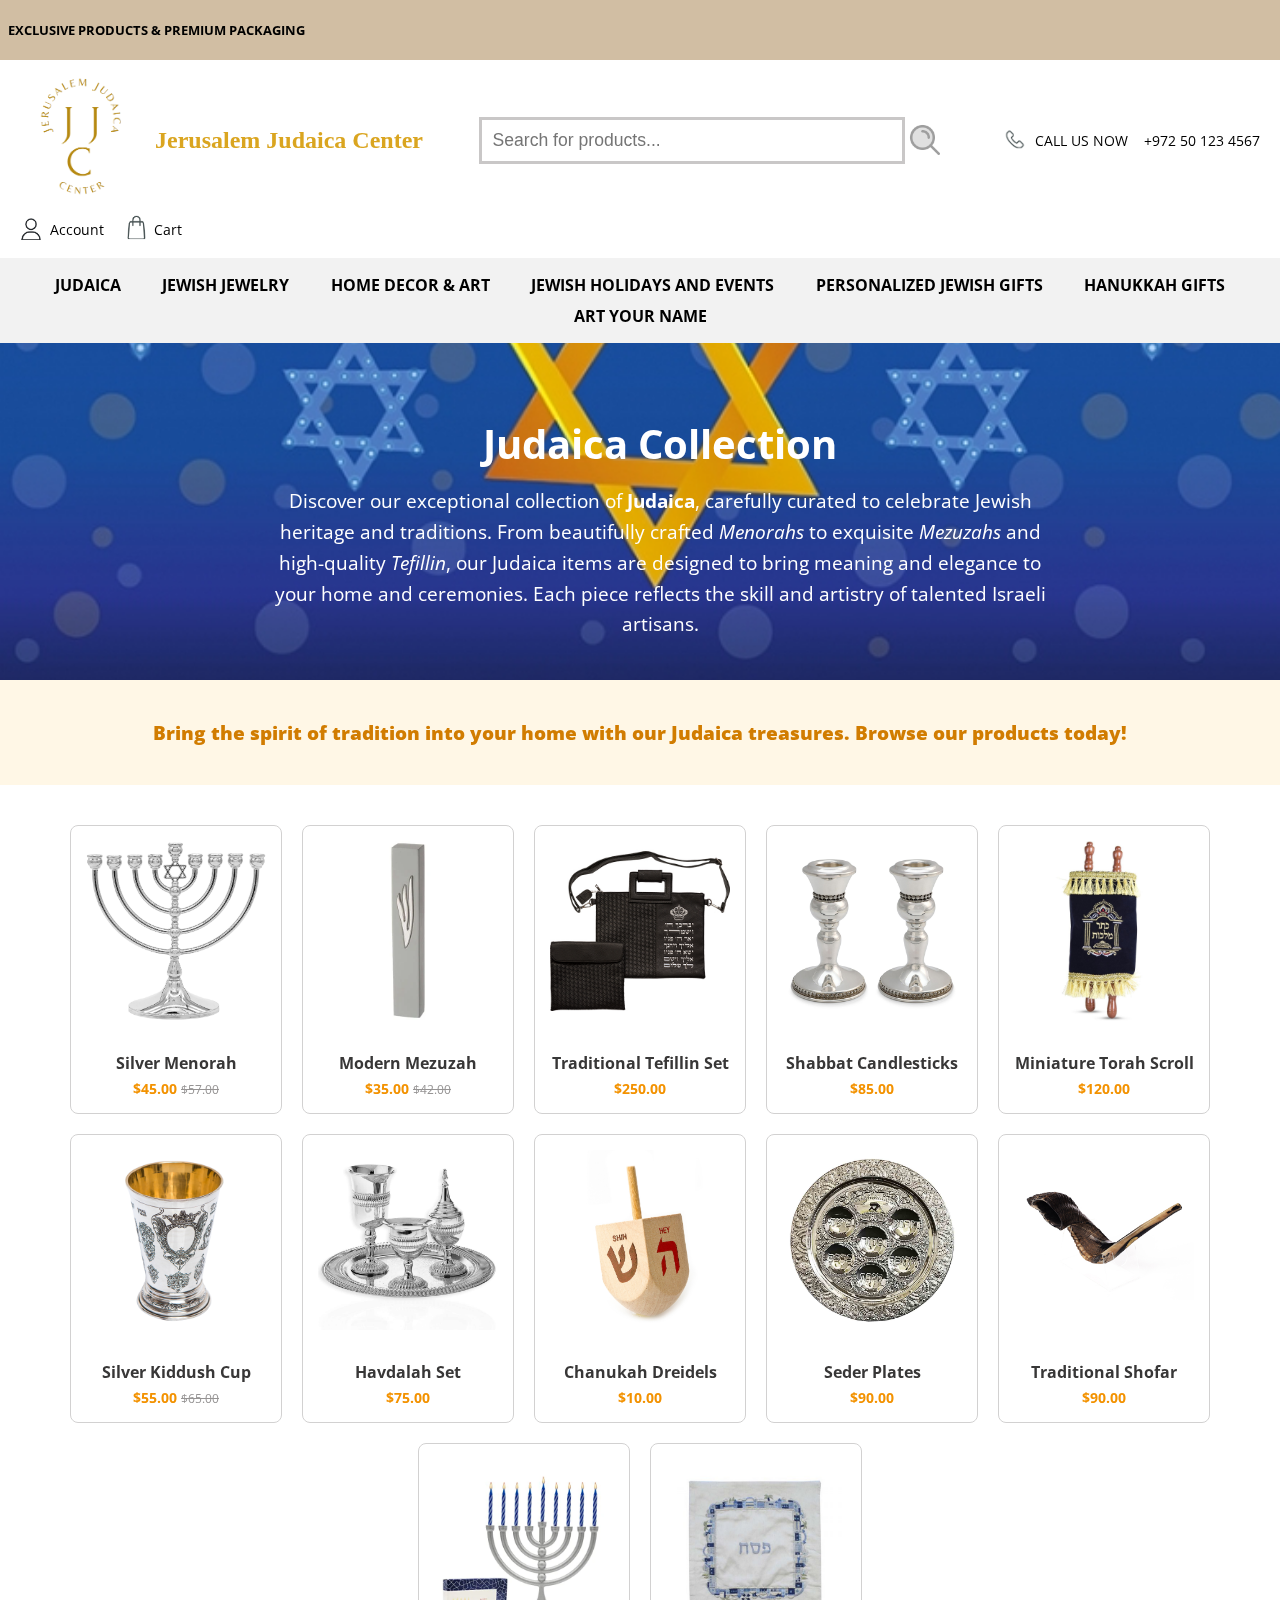
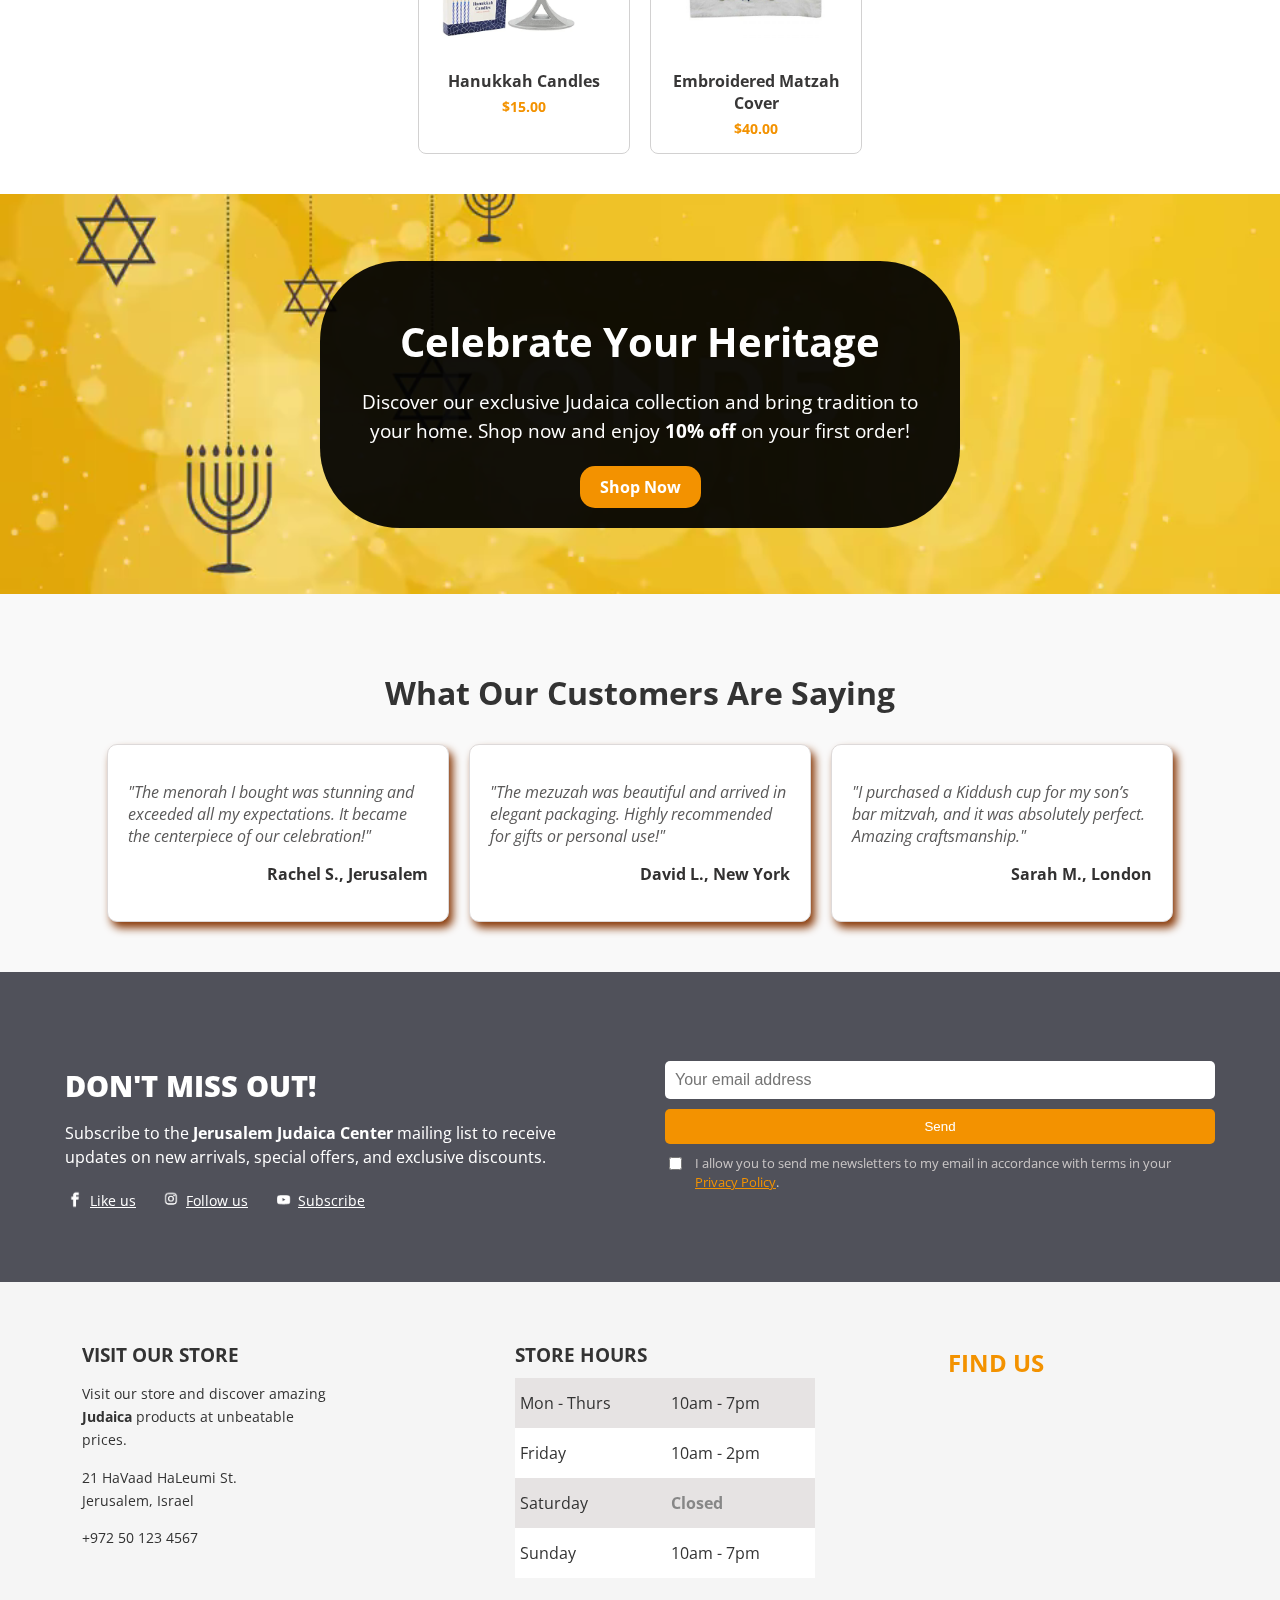
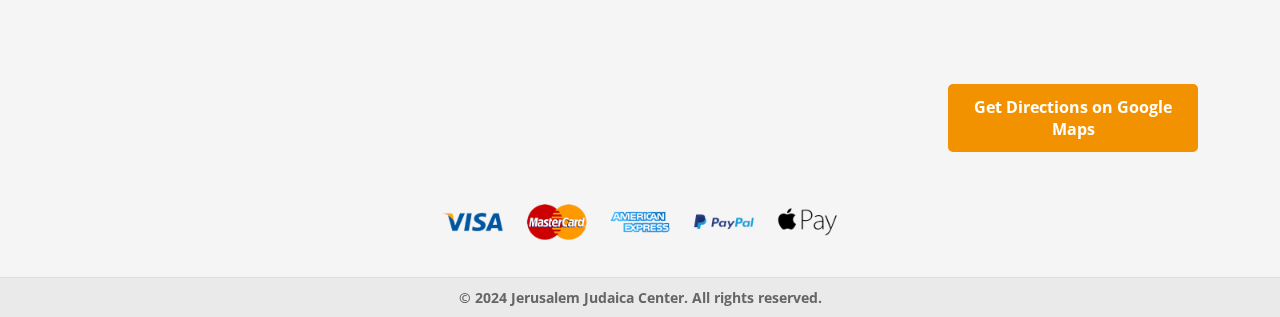
==== commit 5b378c78: "- Few changes in category page. - Default template added to all pages." ====
--- a/category.html
+++ b/category.html
@@ -85,7 +85,7 @@
                 <div class="products-container">
                     <!-- Product 1 -->
                     <a href="product.html" class="product-item">
-                        <img src="images/product-menorah.jpg" alt="Gold and Silver Menorah">
+                        <img src="images/product-menorah.jpg" alt="Silver Menorah">
                         <h3>Silver Menorah</h3>
                         <p class="price"><span class="current-price">$45.00</span> <span class="original-price">$57.00</span></p>
                     </a>
--- a/category.css
+++ b/category.css
@@ -14,30 +14,37 @@
     font-size: 2.5em;
     font-weight: bold;
     margin-bottom: 15px;
-    text-shadow: 2px 2px 4px rgba(0, 0, 0, 0.6);
 }
 
 .category-intro p {
-    color: #fff;
     line-height: 1.6;
     max-width: 800px;
     margin: 0 auto;
     font-size: 1.2em;
 }
 
+@media screen and (max-width: 768px) {
+    .category-intro p {
+        max-width: 430px;
+    }
+}
+
+
+
 /* Product Highlights Section */
 .product-highlights {
     background-color: #fff7e6;
     text-align: center;
     padding: 20px;
-    margin: 0;
-}
-
-.product-highlights .highlight-banner {
+}
+
+.highlight-banner {
     font-size: 1.2em;
     font-weight: bold;
     color: #d17c00;
 }
+
+
 
 /* Judaica Products Section */
 .judaica-products {
@@ -53,10 +60,9 @@
 
 .product-item {
     text-decoration: none;
-    color: #333;
-    border: 1px solid #ddd;
+    color: #383737;
+    border: 1.3px solid #d2d1d1;
     border-radius: 8px;
-    padding: 15px;
     max-width: 180px;
     text-align: center;
     transition: box-shadow 0.3s ease;
@@ -69,8 +75,6 @@
 .product-item img {
     width: 100%;
     height: auto;
-    margin-bottom: 10px;
-    border-radius: 4px;
 }
 
 .product-item h3 {
@@ -81,7 +85,6 @@
 
 .price {
     font-size: 0.9em;
-    margin: 0;
 }
 
 .current-price {
@@ -91,9 +94,11 @@
 
 .original-price {
     text-decoration: line-through;
-    color: #999;
+    color: #969494;
     font-size: 0.8em;
 }
+
+
 
 /* Promo Banner Section */
 .promo-banner {
@@ -107,8 +112,6 @@
 
 .background-video {
     position: absolute;
-    top: 0;
-    left: 0;
     width: 100%;
     height: 100%;
     object-fit: cover;
@@ -117,9 +120,9 @@
 
 .promo-content {
     text-align: center;
-    color: #fff;
+    color: white;
     z-index: 1;
-    background-color: rgba(0, 0, 0, 0.9);
+    background-color: rgba(0, 0, 0, 0.93);
     padding: 20px;
     border-radius: 80px;
     max-width: 600px;
@@ -140,7 +143,7 @@
     display: inline-block;
     padding: 10px 20px;
     background-color: #f39200;
-    color: #fff;
+    color: white;
     text-decoration: none;
     font-weight: bold;
     border-radius: 15px;
@@ -158,6 +161,8 @@
     }
 }
 
+
+
 /* Testimonials Section */
 .testimonials {
     background-color: #f9f9f9;
@@ -180,13 +185,13 @@
 }
 
 .testimonial {
-    background-color: #fff;
-    border: 1px solid #ddd;
+    background-color: white;
+    border: 1px solid #ddd9d9;
     border-radius: 10px;
     padding: 20px;
     max-width: 300px;
     text-align: left;
-    box-shadow: 0 4px 6px rgba(0, 0, 0, 0.1);
+    box-shadow: 4px 6px 8px rgb(137, 58, 9);
     transition: transform 0.3s ease;
 }
 
@@ -196,12 +201,12 @@
 
 .testimonial-quote {
     font-style: italic;
-    color: #555;
+    color: #5a5959;
     margin-bottom: 10px;
 }
 
 .testimonial-author {
     font-weight: bold;
-    color: #333;
+    color: #323131;
     text-align: right;
 }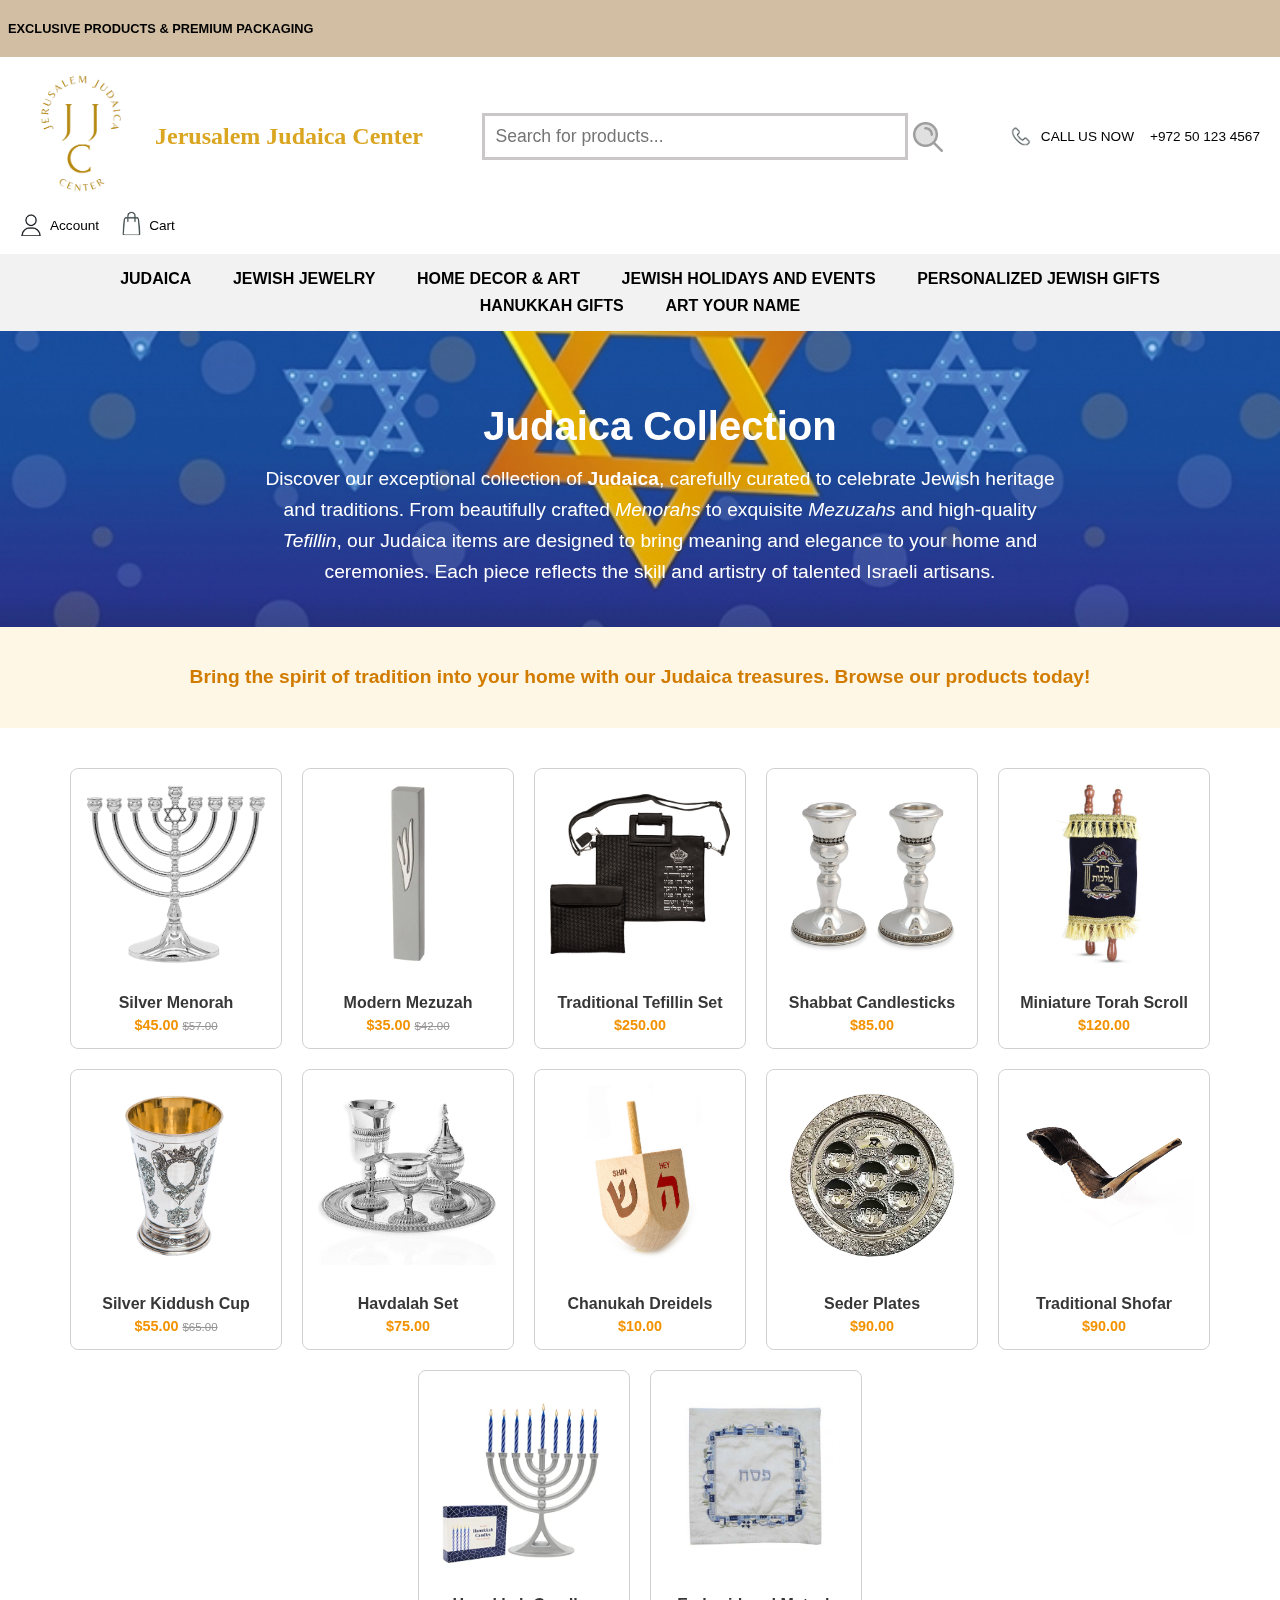
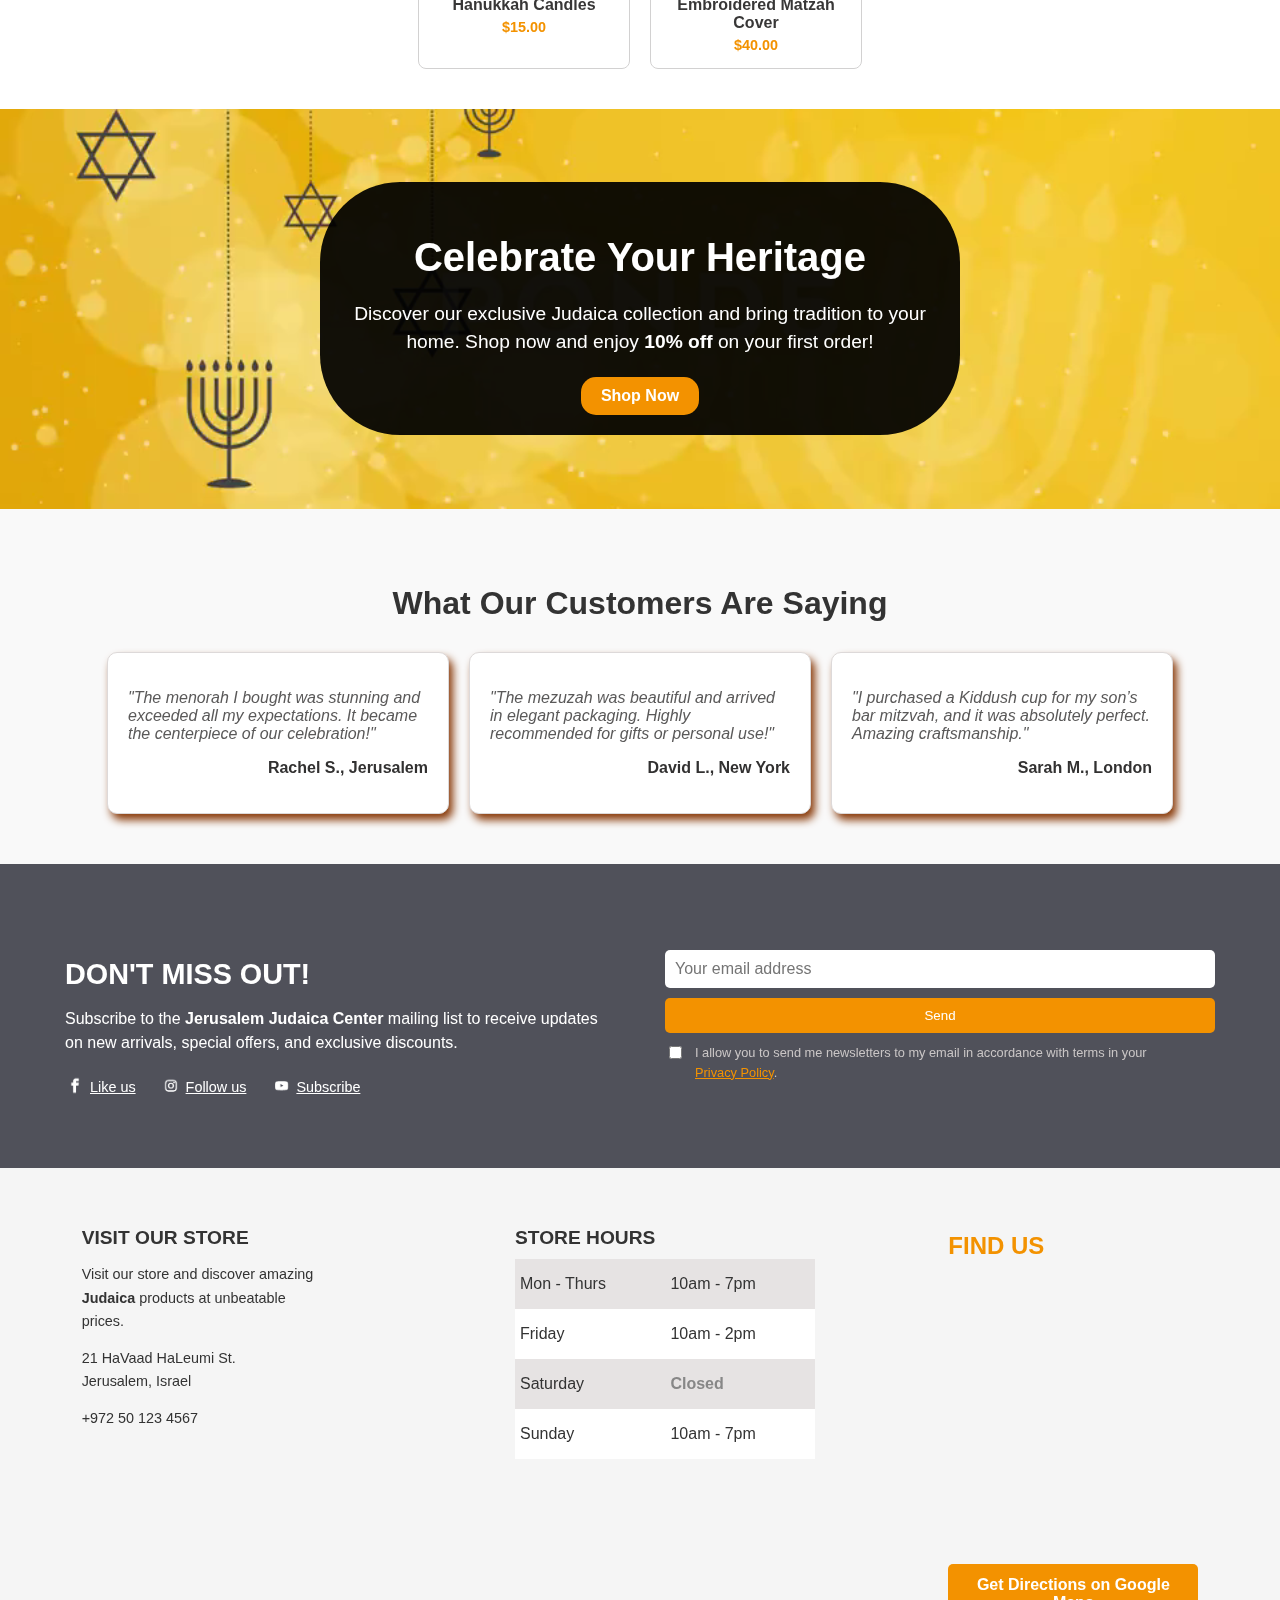
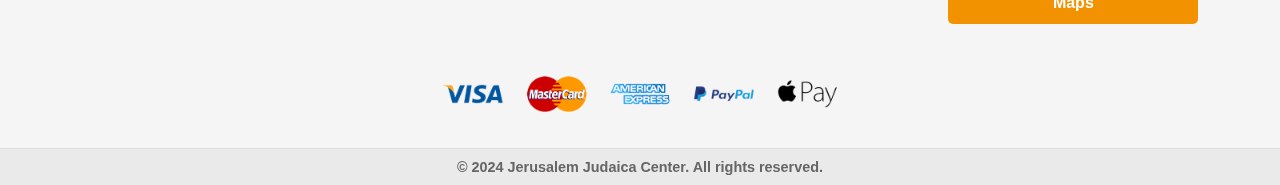
==== commit 306b8f59: "- Payment page completed (with notes). - Removed unnecessary link of Google Fonts." ====
--- a/category.html
+++ b/category.html
@@ -8,7 +8,6 @@
         <title>JJC - Categories</title>
         <link rel="stylesheet" href="main.css">
         <link rel="stylesheet" href="category.css">
-        <link href="https://fonts.googleapis.com/css2?family=Open+Sans:wght@400;600&display=swap" rel="stylesheet">
         <link rel="icon" type="image/png" href="images/favicon-removed-background.png">
     </head>
 
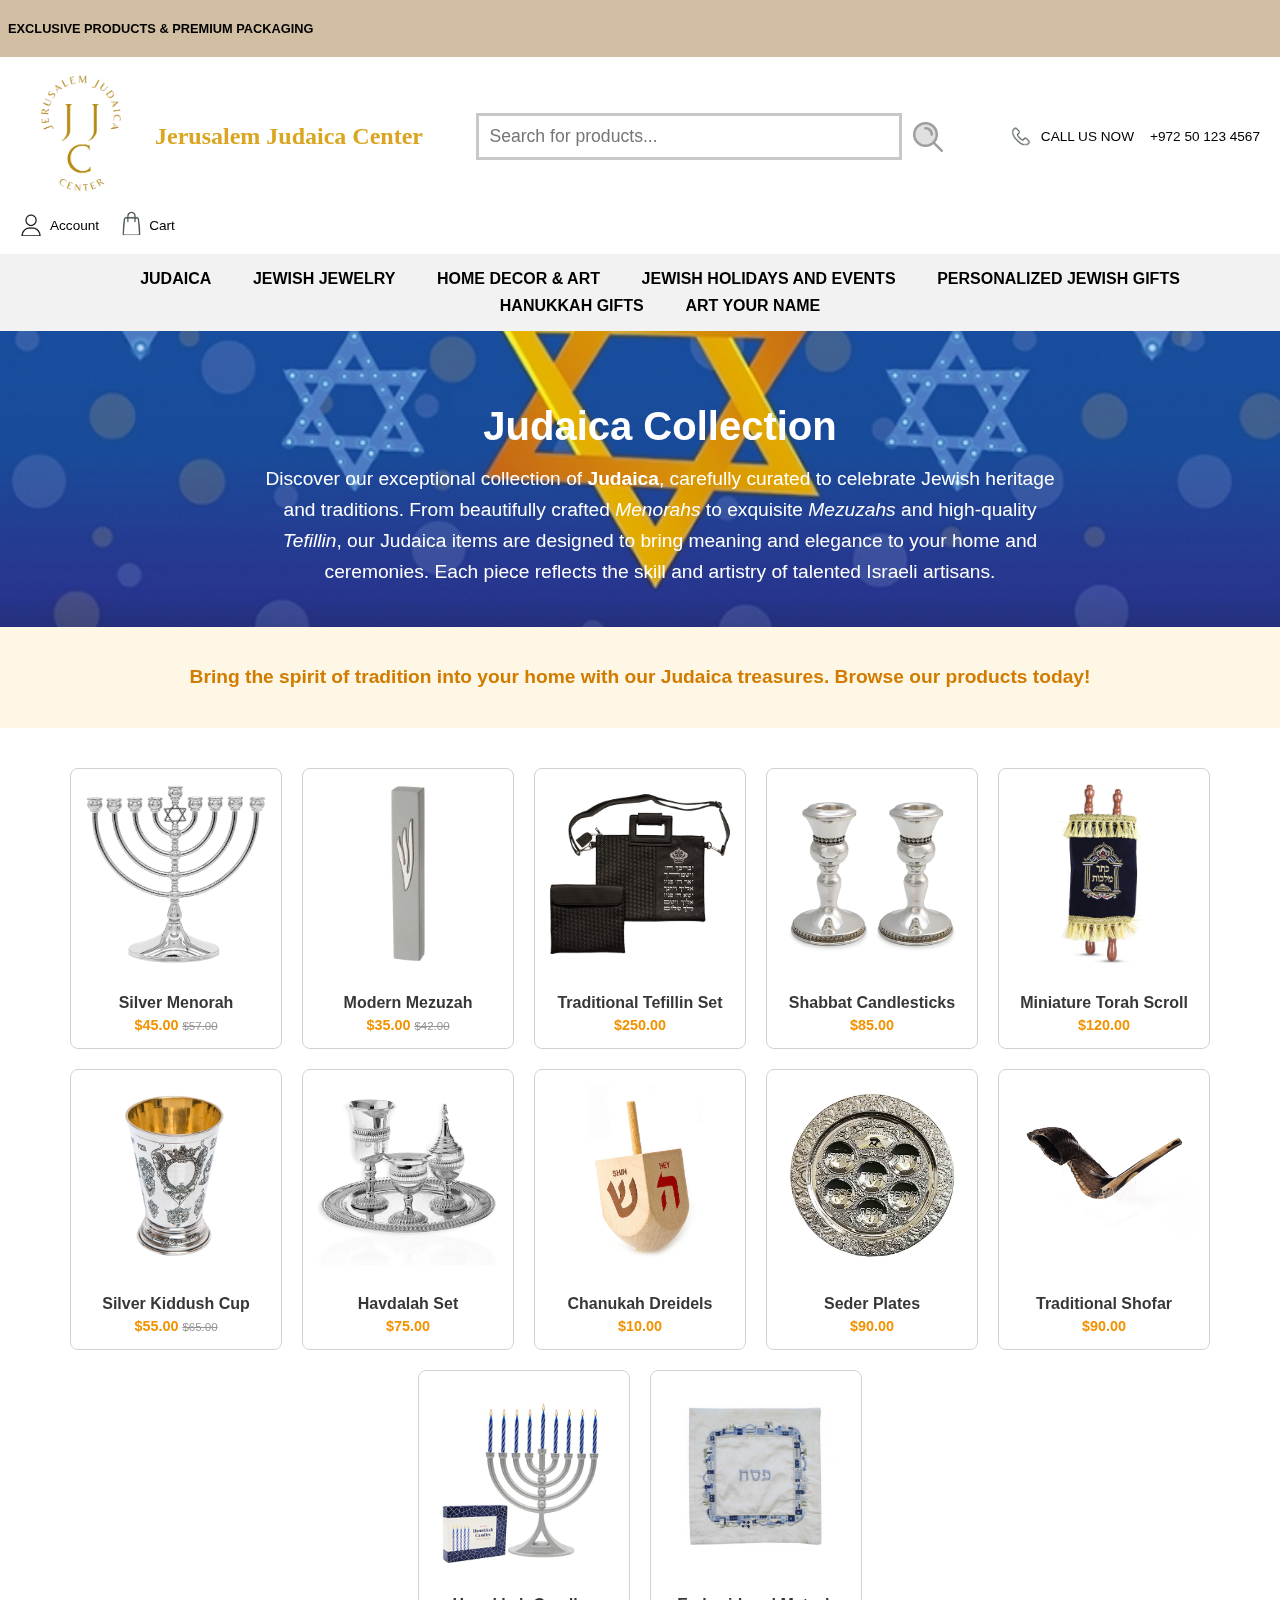
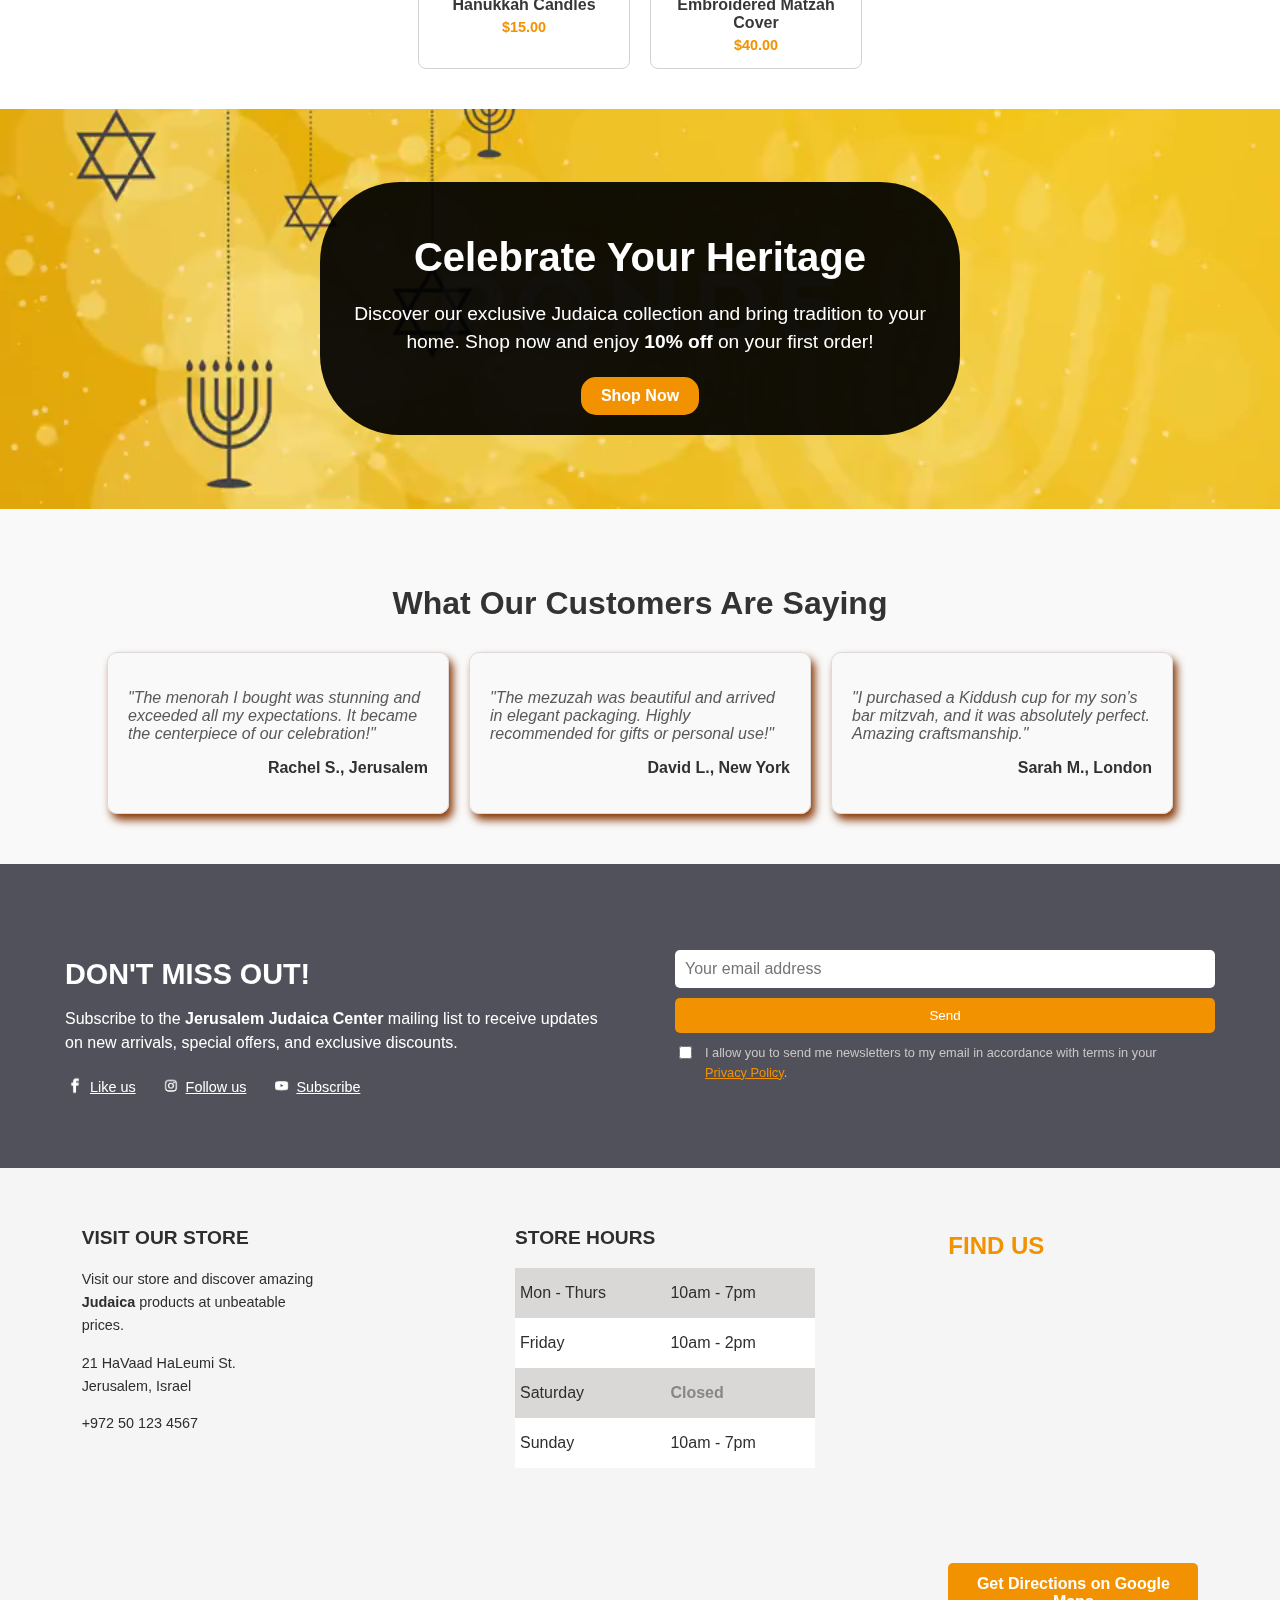
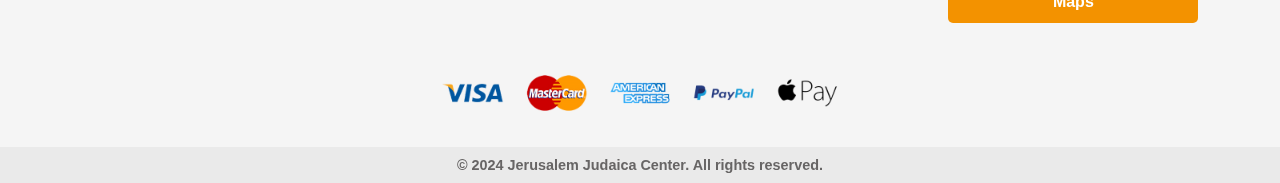
==== commit 97001b31: "- Final push" ====
--- a/category.html
+++ b/category.html
@@ -174,6 +174,7 @@
                     <source src="/media/sale-banner.mp4" type="video/mp4">
                     We are sorry ! Your browser does not support the video.
                 </video>
+                
                 <div class="promo-content">
                     <h2>Celebrate Your Heritage</h2>
                     <p>
--- a/main.css
+++ b/main.css
@@ -4,7 +4,7 @@
     padding: 0;
     box-sizing: border-box;
     font-family: 'Open Sans', sans-serif;
-    overflow-x: hidden;
+    overflow-x: hidden; /* For the search icon creating a blank space on smartphones */
 }
 
 
@@ -15,7 +15,6 @@
     text-align: left;
     padding: 8px;
     font-size: 0.8em;
-    color: black;
 }
 
 
@@ -23,11 +22,10 @@
 /* Main Header */
 .main-header {
     display: flex;
-    flex-wrap: wrap;
+    flex-wrap: wrap; /* For smartphones */
     justify-content: space-between;
     align-items: center;
     padding: 10px 20px;
-    background-color: white;
 }
 
 /* Logo & Header */
@@ -66,7 +64,6 @@
 }
 
 .search-bar button {
-    padding: 0;
     display: flex;
     align-items: center;
     justify-content: center;
@@ -119,7 +116,7 @@
 .navbar {
     display: flex;
     flex-wrap: wrap;
-    flex-direction: column;
+    justify-content: center;
     align-items: center;
     background-color: #f2f2f2;
     padding: 1em;
@@ -130,7 +127,6 @@
     list-style: none;
     justify-content: center;
     flex-wrap: wrap;
-    padding: 0;
     margin: 0;
     gap: 0.6em;
 }
@@ -156,11 +152,6 @@
         align-items: center;
         gap: 0.8em;
     }
-
-    .navbar ul li a {
-        width: 100%;
-        text-align: center;
-    }
 }
 
 
@@ -168,33 +159,29 @@
 /* Banner Section */
 .banner-section {
     background-image: url('images/main-banner.jpg');
-    background-size: cover;
-    background-position: center;
+    background-size: cover; /* To cover the whole section */
+    background-position: center; /* To see star of David */
     height: 70vh;
     display: flex;
-    justify-content: flex-start;
-    align-items: center;
-    text-align: left;
-    color: black;
-    padding: 0 50px;
+    align-items: center;
 }
 
 .banner-content {
-    max-width: 500px;
-    margin-left: 30px;
+    margin-left: 50px;
+    line-height: 2;
 }
 
 .banner-content h2 {
     font-size: 2em;
     font-weight: bold;
-    margin-bottom: 10px;
     letter-spacing: 1px;
+    margin-bottom: 0;
 }
 
 .banner-content p {
     font-size: 1.2em;
     font-weight: bold;
-    margin-bottom: 20px;
+    margin-bottom: 30px;
 }
 
 .banner-buttons {
@@ -221,7 +208,6 @@
 /* Welcome Section */
 .welcome-section {
     padding: 40px 20px;
-    background-color: white;
     text-align: center;
 }
 
@@ -239,8 +225,8 @@
 
 .welcome-content p {
     font-size: 1em;
-    line-height: 1.6;
-    color: #666666;
+    line-height: 1.7;
+    color: #6a6969;
 }
 
 
@@ -253,22 +239,19 @@
 .features-container {
     display: flex;
     justify-content: space-between;
-    align-items: center;
     flex-wrap: wrap;
     gap: 20px;
 }
 
 .feature-item {
     display: flex;
-    align-items: center;
-    text-align: left;
+    align-items: center; /* Adapt the icons */
     gap: 10px;
     max-width: 250px;
 }
 
 .feature-item img {
     width: 40px;
-    height: auto;
 }
 
 .feature-item p {
@@ -282,13 +265,11 @@
 /* New Arrivals Section */
 .new-arrivals-section {
     padding: 40px 20px;
-    background-color: white;
     text-align: center;
 }
 
 .new-arrivals-header h2 {
     font-size: 2em;
-    font-weight: bold;
     margin-bottom: 10px;
     color: #303030;
 }
@@ -312,11 +293,10 @@
 .product-item {
     text-decoration: none;
     color: #343333;
-    border: 2px solid #ddddddfb;
+    border: 2px solid #d6d3d3fb;
     border-radius: 8px;
     padding: 15px;
     max-width: 180px;
-    text-align: center;
     transition: box-shadow 0.3s ease;
 }
 
@@ -326,19 +306,17 @@
 
 .product-item img {
     width: 100%;
-    height: auto;
     margin-bottom: 10px;
 }
 
 .product-item h3 {
     font-size: 1em;
     margin-bottom: 5px;
-    font-weight: bold;
 }
 
 .price {
     font-size: 0.9em;
-    margin: 0;
+    margin: 0; /* Bring the price closer to the product name */
 }
 
 .current-price {
@@ -354,7 +332,7 @@
 
 @media screen and (max-width: 768px) {
     .product-item {
-        max-width: 240px;
+        max-width: 240px; /* To fit only one product in a row for smartphones */
     }
 }
 
@@ -363,13 +341,11 @@
 /* Categories Section */
 .categories-section {
     padding: 40px 20px;
-    background-color: white;
     text-align: center;
 }
 
 .categories-header h2 {
     font-size: 2em;
-    font-weight: bold;
     margin-bottom: 10px;
     color: #303030;
 }
@@ -392,34 +368,33 @@
 
 .category-item {
     background-color: #f9f9f9;
-    border: 2px solid #ddddddfb;
+    border: 2px solid #d9d7d7fb;
     border-radius: 8px;
     padding: 20px;
     max-width: 280px;
-    flex: 1 1 30%;
+    flex: 1; /* To make the category-items flexible for responsiveness */
 }
 
 .category-item img {
     width: 220px;
     height: 150px;
-    max-width: 250px;
     margin-bottom: 15px;
 }
 
 .category-item h3 {
     font-size: 1.2em;
     margin-bottom: 10px;
-    color: #333333;
+    color: #303030;
 }
 
 .category-item .btn {
     padding: 10px 20px;
     margin-bottom: 20px;
-    text-decoration: none;
     background-color: #f39200;
     color: white;
     font-weight: bold;
     border-radius: 5px;
+    border: none;
 }
 
 .category-item .btn:hover {
@@ -428,7 +403,6 @@
 
 .category-item ul {
     padding: 0;
-    margin: 0;
     margin-left: 10px;
     text-align: left;
 }
@@ -436,7 +410,7 @@
 .category-item ul li {
     font-size: 0.9em;
     margin-bottom: 5px;
-    color: #555;
+    color: #535050;
 }
 
 
@@ -451,8 +425,7 @@
 
 .reviews-header h2 {
     font-size: 2em;
-    font-weight: bold;
-    color: #333;
+    color: #323131;
     margin-bottom: 10px;
 }
 
@@ -467,14 +440,13 @@
 /* Reviews Container */
 .reviews-container {
     display: flex;
-    flex-wrap: wrap;
+    flex-wrap: wrap; /* For smartphones */
     gap: 20px;
     justify-content: center;
 }
 
 .review-item {
-    background-color: #fff;
-    border: 1px solid #ddd;
+    border: 1px solid #dad8d8;
     border-radius: 8px;
     padding: 20px;
     max-width: 300px;
@@ -493,21 +465,20 @@
 
 .review-item h3 {
     font-size: 1.1em;
-    color: #333;
+    color: #313030;
     margin-bottom: 10px;
-    font-weight: bold;
 }
 
 .review-item p {
     font-size: 0.9em;
     color: #555;
-    line-height: 1.4;
+    line-height: 1.5;
 }
 
 .review-author {
     font-size: 0.9em;
     font-style: italic;
-    color: #999;
+    color: #908e8e;
     margin-top: 10px;
 }
 
@@ -516,10 +487,7 @@
 /* Footer Section */
 .footer-section {
     background-color: #f5f5f5;
-    color: #333;
-    padding: 0;
-    margin: 0;
-    width: 100%;
+    color: #2e2e2e;
 }
 
 .newsletter-section {
@@ -531,9 +499,7 @@
 /* Newsletter Container */
 .newsletter-container {
     display: flex;
-    justify-content: space-between;
-    flex-wrap: wrap;
-    gap: 50px;
+    gap: 70px;
     align-items: center;
     max-width: 1150px;
     margin: 0 auto;
@@ -541,13 +507,12 @@
 
 /* Newsletter Text */
 .newsletter-text {
-    flex: 1;
+    flex: 1; /* To make the text flexible for smartphones */
 }
 
 .newsletter-text h2 {
     font-size: 1.8em;
     margin-bottom: 10px;
-    font-weight: bold;
 }
 
 .newsletter-text p {
@@ -563,21 +528,19 @@
 
 .social-links a {
     display: flex;
-    align-items: center;
+    align-items: center; /* Adapt the icons */
     color: white;
     font-size: 0.9em;
 }
 
 .social-links a img {
     width: 20px;
-    height: auto;
     margin-right: 5px;
 }
 
 /* Newsletter Form */
 .newsletter-form {
     flex: 1;
-    text-align: left;
 }
 
 .newsletter-form form {
@@ -607,14 +570,10 @@
 
 .newsletter-form label {
     display: flex;
-    align-items: flex-start;
+    align-items: flex-start; /* To align the checkbox with the text */
     font-size: 0.8em;
     color: #cac6c6;
     gap: 10px; 
-}
-
-.newsletter-form label input {
-    margin-top: 3px;
 }
 
 .newsletter-form label span {
@@ -630,9 +589,8 @@
     padding-top: 40px;
     display: grid;
     grid-template-columns: repeat(3, 1fr);
-    gap: 20px;
+    gap: 20px; /* Space between for smartphones */
     justify-items: center;
-    align-items: start;
 }
 
 /* Store Info */
@@ -643,8 +601,6 @@
 
 .store-info h3, .store-hours h3 {
     font-size: 1.2em;
-    font-weight: bold;
-    margin-bottom: 10px;
 }
 
 .store-info p {
@@ -657,16 +613,14 @@
     width: 300px;
     height: 200px;
     border-collapse: collapse;
-    margin-top: 10px;
 }
 
 .store-hours table td {
     padding: 5px;
-    text-align: left;
 }
 
 .store-hours table tr:nth-child(odd) {
-    background-color: #e6e3e3;
+    background-color: #dad7d7;
 }
 
 .store-hours table tr:nth-child(even) {
@@ -688,17 +642,11 @@
 .store-location h3 {
     font-size: 1.5em;
     color: #f39200;
-    margin-bottom: 15px;
 }
 
 .store-map img {
     width: 100%;
-    height: auto;
     max-width: 300px;
-}
-
-.store-map {
-    margin-bottom: 20px;
 }
 
 .store-map iframe {
@@ -723,6 +671,7 @@
     font-weight: bold;
     text-decoration: none;
     border-radius: 5px;
+    box-sizing: border-box;
     transition: background-color 0.3s ease;
 }
 
@@ -738,7 +687,6 @@
 
 .payment-icons img {
     width: 100%;
-    height: auto;
     max-width: 400px;
 }
 
@@ -749,20 +697,17 @@
     padding: 10px 0;
     background-color: #eaeaea;
     font-size: 0.9em;
-    color: #666;
-    border-top: 1px solid #ddd;
-    margin: 0;
+    color: #676565;
 }
 
 .footer-copyright p {
-    margin: 0;
+    margin: 0; /* Remove the default margin */
 }
 
 /* For Mobile Responsive Footer */
 @media (max-width: 768px) {
     .footer-container {
         grid-template-columns: 1fr;
-        text-align: center;
     }
 
     .store-info, .store-hours, .store-location {
@@ -781,7 +726,5 @@
 
     .directions-btn {
         width: 100%;
-        text-align: center;
-        padding: 15px;
     }
 }--- a/category.css
+++ b/category.css
@@ -3,16 +3,15 @@
     padding: 40px 20px;
     text-align: center;
     background: url('images/judaica-banner.jpg');
-    background-size: cover;
-    background-attachment: fixed;
-    background-position: center;
+    background-size: cover; /* Ensure the image covers the entire background */
+    background-attachment: fixed; /* Prevent the background from scrolling with the content */
+    background-position: center; /* Better visual alignment */
     color: white;
     width: 100%;
 }
 
 .category-intro h2 {
     font-size: 2.5em;
-    font-weight: bold;
     margin-bottom: 15px;
 }
 
@@ -25,7 +24,7 @@
 
 @media screen and (max-width: 768px) {
     .category-intro p {
-        max-width: 430px;
+        max-width: 430px; /* Adjust a smaller width for smaller screens */
     }
 }
 
@@ -59,7 +58,6 @@
 }
 
 .product-item {
-    text-decoration: none;
     color: #383737;
     border: 1.3px solid #d2d1d1;
     border-radius: 8px;
@@ -79,8 +77,6 @@
 
 .product-item h3 {
     font-size: 1em;
-    margin-bottom: 5px;
-    font-weight: bold;
 }
 
 .price {
@@ -111,10 +107,10 @@
 }
 
 .background-video {
-    position: absolute;
+    position: absolute; /* Position the video behind the content */
     width: 100%;
     height: 100%;
-    object-fit: cover;
+    object-fit: cover; /* Cover the entire element */
     z-index: -1;
 }
 
@@ -130,7 +126,7 @@
 
 .promo-content h2 {
     font-size: 2.5em;
-    margin-bottom: 10px;
+    margin-bottom: 10px; 
 }
 
 .promo-content p {
@@ -155,7 +151,7 @@
 }
 
 @media screen and (max-width: 768px) {
-    .promo-content {
+    .promo-content { /* Adjust the width and height for smartphones */
         max-width: 360px;
         max-height: 330px;
     }
@@ -172,9 +168,8 @@
 
 .testimonials h2 {
     font-size: 2em;
-    font-weight: bold;
     margin-bottom: 30px;
-    color: #333;
+    color: #333333;
 }
 
 .testimonials-container {
@@ -185,7 +180,6 @@
 }
 
 .testimonial {
-    background-color: white;
     border: 1px solid #ddd9d9;
     border-radius: 10px;
     padding: 20px;
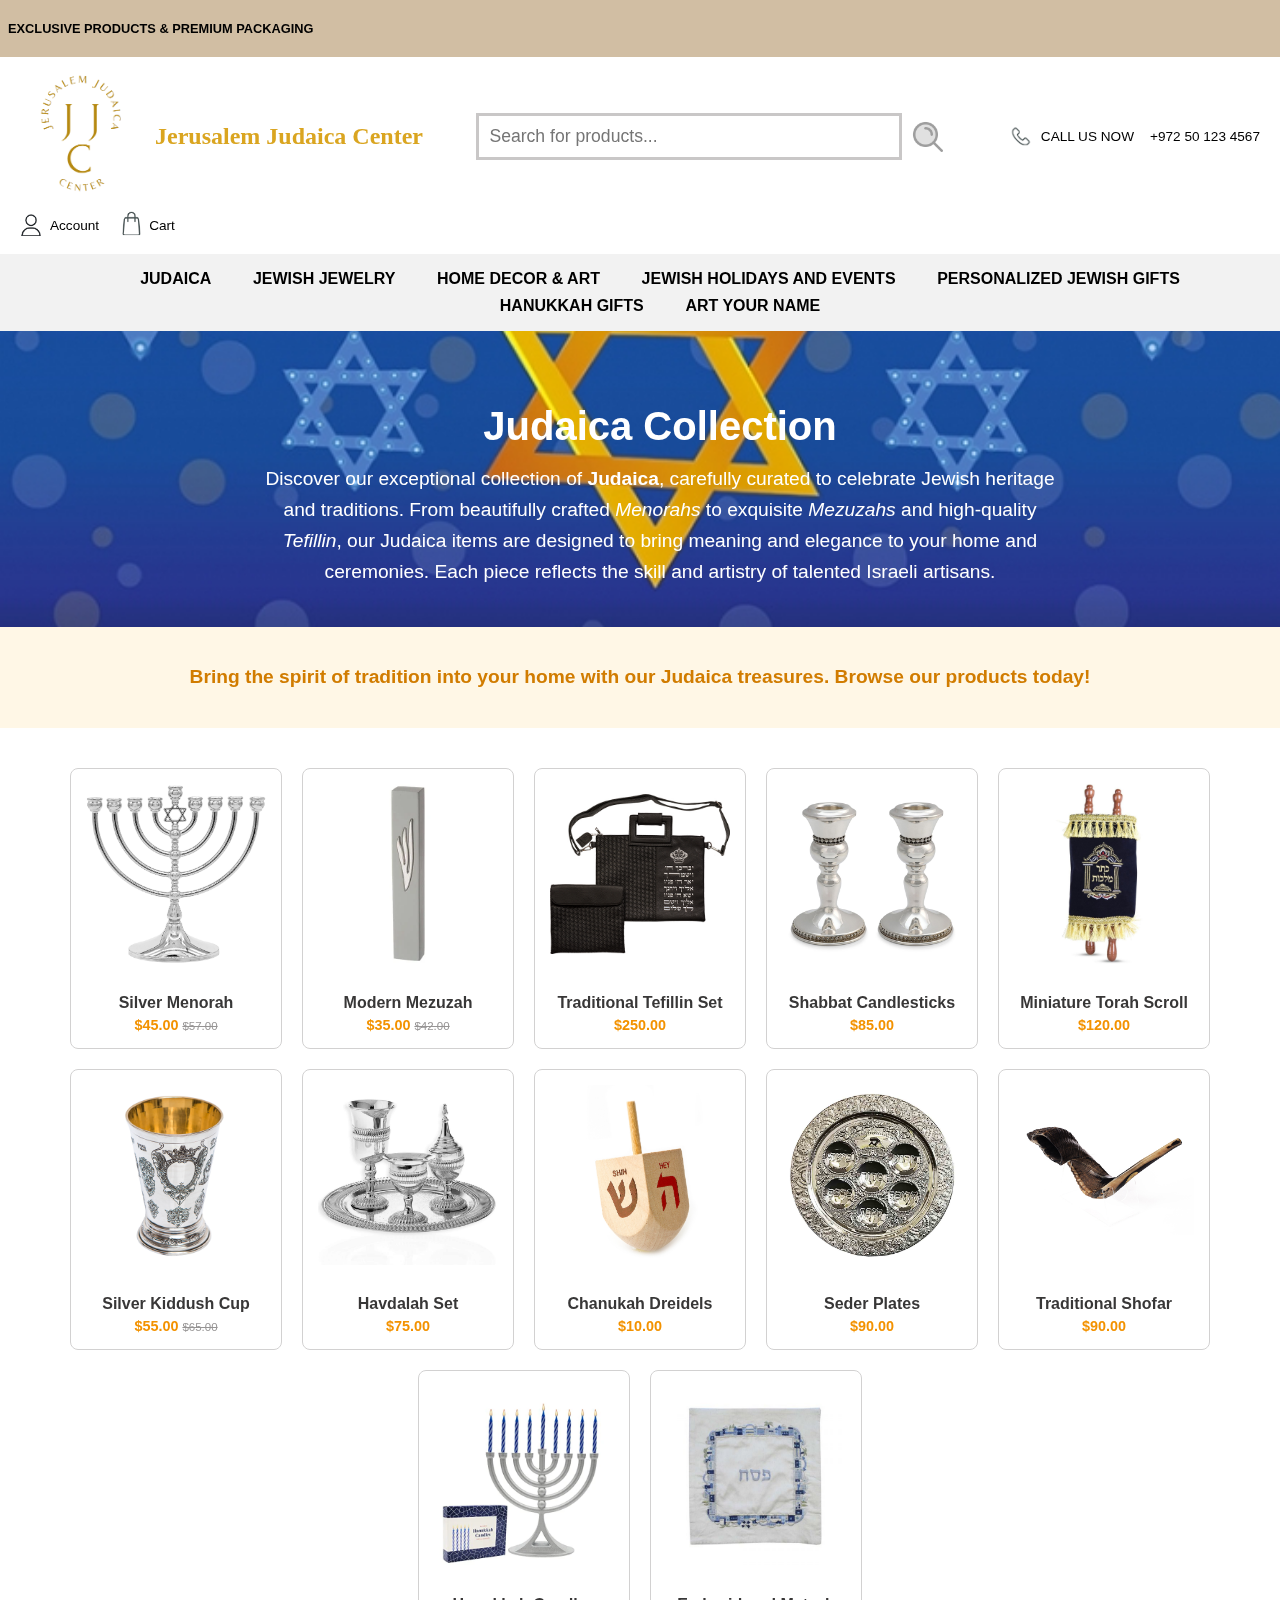
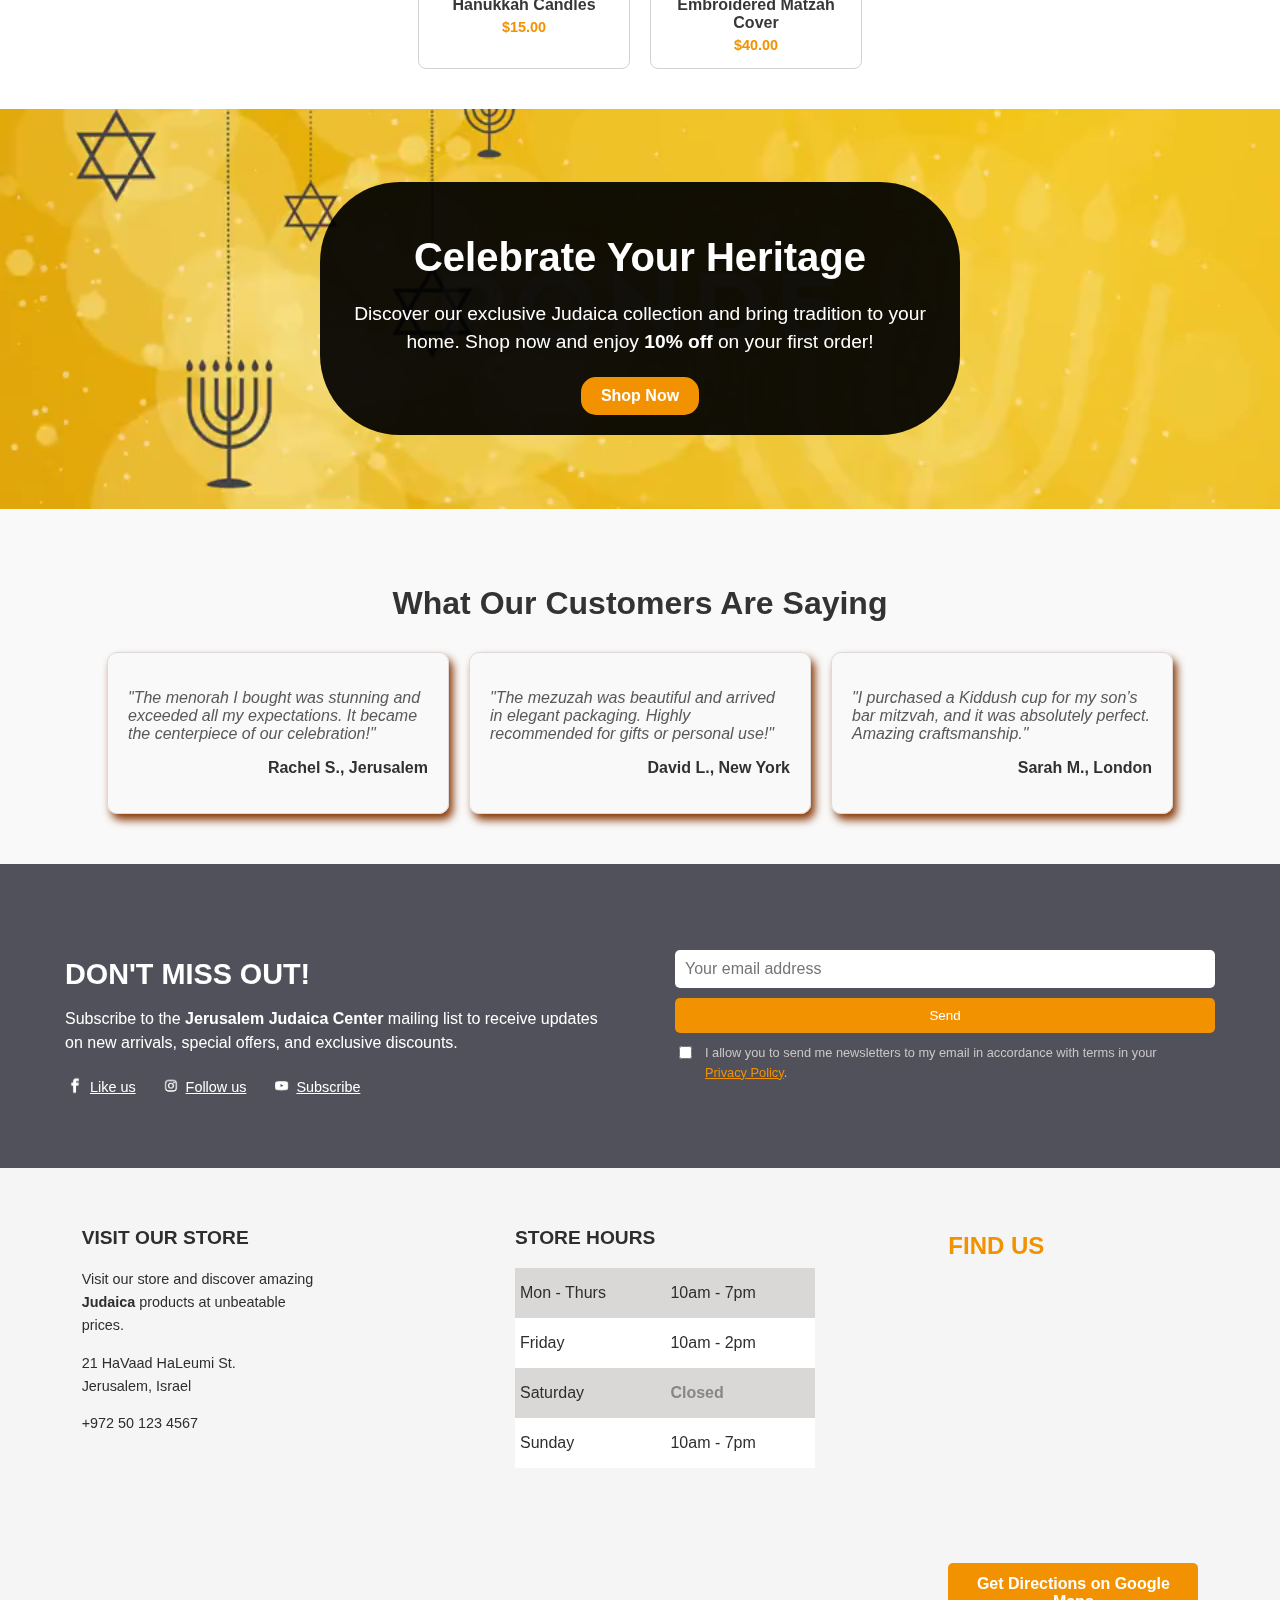
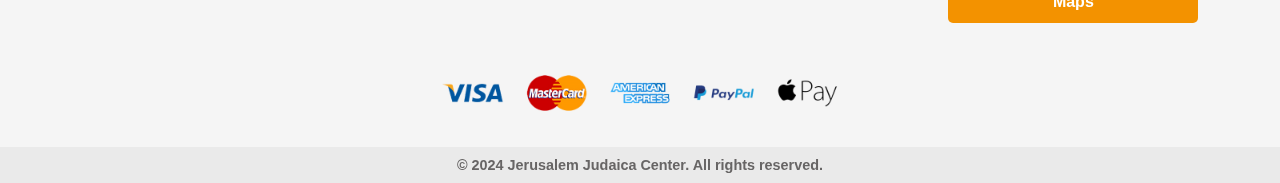
==== commit c730b71b: "- CSS folder added." ====
--- a/category.html
+++ b/category.html
@@ -6,8 +6,8 @@
         <meta charset="UTF-8">
         <meta name="viewport" content="width=device-width, initial-scale=1.0">
         <title>JJC - Categories</title>
-        <link rel="stylesheet" href="main.css">
-        <link rel="stylesheet" href="category.css">
+        <link rel="stylesheet" href="CSS/main.css">
+        <link rel="stylesheet" href="CSS/category.css">
         <link rel="icon" type="image/png" href="images/favicon-removed-background.png">
     </head>
 
@@ -174,7 +174,7 @@
                     <source src="/media/sale-banner.mp4" type="video/mp4">
                     We are sorry ! Your browser does not support the video.
                 </video>
-                
+
                 <div class="promo-content">
                     <h2>Celebrate Your Heritage</h2>
                     <p>
--- a/CSS/main.css
+++ b/CSS/main.css
@@ -0,0 +1,730 @@
+/* General Reset */
+body {
+    margin: 0;
+    padding: 0;
+    box-sizing: border-box;
+    font-family: 'Open Sans', sans-serif;
+    overflow-x: hidden; /* For the search icon creating a blank space on smartphones */
+}
+
+
+
+/* Top Bar */
+.top-bar {
+    background-color: #d1bea3;
+    text-align: left;
+    padding: 8px;
+    font-size: 0.8em;
+}
+
+
+
+/* Main Header */
+.main-header {
+    display: flex;
+    flex-wrap: wrap; /* For smartphones */
+    justify-content: space-between;
+    align-items: center;
+    padding: 10px 20px;
+}
+
+/* Logo & Header */
+.logo {
+    display: flex;
+    align-items: center;
+}
+
+.logo a {
+    text-decoration: none;
+}
+
+.logo img {
+    width: 120px;
+    margin-right: 15px;
+}
+
+.logo h1 {
+    font-size: 1.5em;
+    font-weight: bold;
+    color: goldenrod;
+    font-family: 'Playfair Display', serif;
+}
+
+/* Search Bar */
+.search-bar {
+    display: flex;
+    align-items: center;
+}
+
+.search-bar input {
+    padding: 10px;
+    border: 3px solid #c9c7c7;
+    width: 400px;
+    font-size: 1.1em;
+}
+
+.search-bar button {
+    display: flex;
+    align-items: center;
+    justify-content: center;
+    border: none;
+    background-color: white;
+}
+
+.search-bar button img {
+    width: 40px;
+    height: auto;
+}
+
+/* Contact Info */
+.contact-info {
+    font-size: 0.85em;
+    display: flex;
+    align-items: center;
+    gap: 8px;
+}
+
+.contact-info img {
+    width: 25px;
+    height: auto;
+}
+
+/* Icons */
+.icons {
+    display: flex;
+    align-items: center;
+    gap: 20px;
+}
+
+.icons a {
+    display: flex;
+    align-items: center;
+    gap: 5px;
+    text-decoration: none;
+    color: black;
+    font-size: 0.85em;
+}
+
+.icons img {
+    width: 25px;
+    height: auto;
+}
+
+
+
+/* Navigation Bar */
+.navbar {
+    display: flex;
+    flex-wrap: wrap;
+    justify-content: center;
+    align-items: center;
+    background-color: #f2f2f2;
+    padding: 1em;
+}
+
+.navbar ul {
+    display: flex;
+    list-style: none;
+    justify-content: center;
+    flex-wrap: wrap;
+    margin: 0;
+    gap: 0.6em;
+}
+
+.navbar ul li a {
+    text-decoration: none;
+    color: black;
+    font-weight: bold;
+    font-size: 1em;
+    padding: 0.5em 1em;
+    border-radius: 0.5em;
+    transition: background-color 0.3s ease;
+}
+
+.navbar ul li a:hover {
+    background-color: #e0e0e0;
+}
+
+/* For Mobile Responsive Navbar */
+@media (max-width: 768px) {
+    .navbar ul {
+        flex-direction: column;
+        align-items: center;
+        gap: 0.8em;
+    }
+}
+
+
+
+/* Banner Section */
+.banner-section {
+    background-image: url('../images/main-banner.jpg');
+    background-size: cover; /* To cover the whole section */
+    background-position: center; /* To see star of David */
+    height: 70vh;
+    display: flex;
+    align-items: center;
+}
+
+.banner-content {
+    margin-left: 50px;
+    line-height: 2;
+}
+
+.banner-content h2 {
+    font-size: 2em;
+    font-weight: bold;
+    letter-spacing: 1px;
+    margin-bottom: 0;
+}
+
+.banner-content p {
+    font-size: 1.2em;
+    font-weight: bold;
+    margin-bottom: 30px;
+}
+
+.banner-buttons {
+    display: flex;
+    gap: 15px;
+}
+
+.banner-buttons .btn {
+    padding: 10px 20px;
+    text-decoration: none;
+    background-color: black;
+    color: white;
+    font-weight: bold;
+    border-radius: 5px;
+    transition: background-color 0.3s ease;
+}
+
+.banner-buttons .btn:hover {
+    background-color: #434242;
+}
+
+
+
+/* Welcome Section */
+.welcome-section {
+    padding: 40px 20px;
+    text-align: center;
+}
+
+.welcome-container {
+    max-width: 900px;
+    margin: 0 auto;
+}
+
+.welcome-content h2 {
+    font-size: 2em;
+    font-weight: bold;
+    margin-bottom: 20px;
+    color: #313131;
+}
+
+.welcome-content p {
+    font-size: 1em;
+    line-height: 1.7;
+    color: #6a6969;
+}
+
+
+
+/* Features Section */
+.features-section {
+    padding: 20px 50px;
+}
+
+.features-container {
+    display: flex;
+    justify-content: space-between;
+    flex-wrap: wrap;
+    gap: 20px;
+}
+
+.feature-item {
+    display: flex;
+    align-items: center; /* Adapt the icons */
+    gap: 10px;
+    max-width: 250px;
+}
+
+.feature-item img {
+    width: 40px;
+}
+
+.feature-item p {
+    font-size: 0.9em;
+    color: #353434;
+    font-weight: bold;
+}
+
+
+
+/* New Arrivals Section */
+.new-arrivals-section {
+    padding: 40px 20px;
+    text-align: center;
+}
+
+.new-arrivals-header h2 {
+    font-size: 2em;
+    margin-bottom: 10px;
+    color: #303030;
+}
+
+.new-arrivals-header .underline {
+    width: 60px;
+    height: 4px;
+    background-color: #f39200;
+    margin: 0 auto;
+    margin-bottom: 20px;
+}
+
+/* Products Container */
+.new-arrivals-container {
+    display: flex;
+    flex-wrap: wrap;
+    justify-content: center;
+    gap: 20px;
+}
+
+.product-item {
+    text-decoration: none;
+    color: #343333;
+    border: 2px solid #d6d3d3fb;
+    border-radius: 8px;
+    padding: 15px;
+    max-width: 180px;
+    transition: box-shadow 0.3s ease;
+}
+
+.product-item:hover {
+    box-shadow: 0 4px 8px rgba(0, 0, 0, 0.2);
+}
+
+.product-item img {
+    width: 100%;
+    margin-bottom: 10px;
+}
+
+.product-item h3 {
+    font-size: 1em;
+    margin-bottom: 5px;
+}
+
+.price {
+    font-size: 0.9em;
+    margin: 0; /* Bring the price closer to the product name */
+}
+
+.current-price {
+    color: #f39200;
+    font-weight: bold;
+}
+
+.original-price {
+    text-decoration: line-through;
+    color: #9d9b9b;
+    font-size: 0.8em;
+}
+
+@media screen and (max-width: 768px) {
+    .product-item {
+        max-width: 240px; /* To fit only one product in a row for smartphones */
+    }
+}
+
+
+
+/* Categories Section */
+.categories-section {
+    padding: 40px 20px;
+    text-align: center;
+}
+
+.categories-header h2 {
+    font-size: 2em;
+    margin-bottom: 10px;
+    color: #303030;
+}
+
+.categories-header .underline {
+    width: 60px;
+    height: 4px;
+    background-color: #f39200;
+    margin: 0 auto;
+    margin-bottom: 20px;
+}
+
+/* Categories Container */
+.categories-container {
+    display: flex;
+    flex-wrap: wrap;
+    gap: 20px;
+    justify-content: center;
+}
+
+.category-item {
+    background-color: #f9f9f9;
+    border: 2px solid #d9d7d7fb;
+    border-radius: 8px;
+    padding: 20px;
+    max-width: 280px;
+    flex: 1; /* To make the category-items flexible for responsiveness */
+}
+
+.category-item img {
+    width: 220px;
+    height: 150px;
+    margin-bottom: 15px;
+}
+
+.category-item h3 {
+    font-size: 1.2em;
+    margin-bottom: 10px;
+    color: #303030;
+}
+
+.category-item .btn {
+    padding: 10px 20px;
+    margin-bottom: 20px;
+    background-color: #f39200;
+    color: white;
+    font-weight: bold;
+    border-radius: 5px;
+    border: none;
+}
+
+.category-item .btn:hover {
+    background-color: #d17c00;
+}
+
+.category-item ul {
+    padding: 0;
+    margin-left: 10px;
+    text-align: left;
+}
+
+.category-item ul li {
+    font-size: 0.9em;
+    margin-bottom: 5px;
+    color: #535050;
+}
+
+
+
+/* Reviews Section */
+.reviews-section {
+    padding-top: 50px;
+    padding-bottom: 60px;
+    background-color: #f9f9f9;
+    text-align: center;
+}
+
+.reviews-header h2 {
+    font-size: 2em;
+    color: #323131;
+    margin-bottom: 10px;
+}
+
+.reviews-header .underline {
+    width: 60px;
+    height: 4px;
+    background-color: #f39200;
+    margin: 0 auto;
+    margin-bottom: 20px;
+}
+
+/* Reviews Container */
+.reviews-container {
+    display: flex;
+    flex-wrap: wrap; /* For smartphones */
+    gap: 20px;
+    justify-content: center;
+}
+
+.review-item {
+    border: 1px solid #dad8d8;
+    border-radius: 8px;
+    padding: 20px;
+    max-width: 300px;
+    box-shadow: 0 4px 6px rgba(0, 0, 0, 0.1);
+    transition: transform 0.3s ease;
+}
+
+.review-item:hover {
+    transform: translateY(-5px);
+}
+
+.review-stars {
+    font-size: 1.2em;
+    margin-bottom: 10px;
+}
+
+.review-item h3 {
+    font-size: 1.1em;
+    color: #313030;
+    margin-bottom: 10px;
+}
+
+.review-item p {
+    font-size: 0.9em;
+    color: #555;
+    line-height: 1.5;
+}
+
+.review-author {
+    font-size: 0.9em;
+    font-style: italic;
+    color: #908e8e;
+    margin-top: 10px;
+}
+
+
+
+/* Footer Section */
+.footer-section {
+    background-color: #f5f5f5;
+    color: #2e2e2e;
+}
+
+.newsletter-section {
+    padding: 70px 20px;
+    background-color: #50515A;
+    color: white;
+}
+
+/* Newsletter Container */
+.newsletter-container {
+    display: flex;
+    gap: 70px;
+    align-items: center;
+    max-width: 1150px;
+    margin: 0 auto;
+}
+
+/* Newsletter Text */
+.newsletter-text {
+    flex: 1; /* To make the text flexible for smartphones */
+}
+
+.newsletter-text h2 {
+    font-size: 1.8em;
+    margin-bottom: 10px;
+}
+
+.newsletter-text p {
+    font-size: 1em;
+    margin-bottom: 20px;
+    line-height: 1.5;
+}
+
+.social-links {
+    display: flex;
+    gap: 25px;
+}
+
+.social-links a {
+    display: flex;
+    align-items: center; /* Adapt the icons */
+    color: white;
+    font-size: 0.9em;
+}
+
+.social-links a img {
+    width: 20px;
+    margin-right: 5px;
+}
+
+/* Newsletter Form */
+.newsletter-form {
+    flex: 1;
+}
+
+.newsletter-form form {
+    display: flex;
+    flex-direction: column;
+    gap: 10px;
+}
+
+.newsletter-form input[type="email"] {
+    padding: 10px;
+    width: 100%;
+    border: none;
+    border-radius: 5px;
+    font-size: 1em;
+    box-sizing: border-box;
+}
+
+.newsletter-form button {
+    padding: 10px;
+    width: 100%;
+    border: none;
+    background-color: #f39200;
+    color: white;
+    border-radius: 5px;
+    cursor: pointer;
+}
+
+.newsletter-form label {
+    display: flex;
+    align-items: flex-start; /* To align the checkbox with the text */
+    font-size: 0.8em;
+    color: #cac6c6;
+    gap: 10px; 
+}
+
+.newsletter-form label span {
+    line-height: 1.5;
+}
+
+.newsletter-form label a {
+    color: #f39200;
+}
+
+/* Footer Container */
+.footer-container {
+    padding-top: 40px;
+    display: grid;
+    grid-template-columns: repeat(3, 1fr);
+    gap: 20px; /* Space between for smartphones */
+    justify-items: center;
+}
+
+/* Store Info */
+.store-info, .store-hours {
+    text-align: left;
+    max-width: 250px;
+}
+
+.store-info h3, .store-hours h3 {
+    font-size: 1.2em;
+}
+
+.store-info p {
+    font-size: 0.9em;
+    line-height: 1.6;
+}
+
+/* Store Hours */
+.store-hours table {
+    width: 300px;
+    height: 200px;
+    border-collapse: collapse;
+}
+
+.store-hours table td {
+    padding: 5px;
+}
+
+.store-hours table tr:nth-child(odd) {
+    background-color: #dad7d7;
+}
+
+.store-hours table tr:nth-child(even) {
+    background-color: white;
+}
+
+.store-hours table td.closed {
+    color: #878787;
+    font-weight: bold;
+}
+
+/* Store Location */
+.store-location {
+    text-align: left;
+    max-width: 250px;
+    margin: 0 auto;
+}
+
+.store-location h3 {
+    font-size: 1.5em;
+    color: #f39200;
+}
+
+.store-map img {
+    width: 100%;
+    max-width: 300px;
+}
+
+.store-map iframe {
+    width: 100%;
+    height: 250px;
+    border: none;
+    border-radius: 8px;
+    margin-bottom: 15px;
+}
+
+.directions-btn-container {
+    text-align: center;
+    margin-top: 10px;
+}
+
+.directions-btn {
+    display: inline-block;
+    padding: 12px 20px;
+    font-size: 1em;
+    background-color: #f39200;
+    color: white;
+    font-weight: bold;
+    text-decoration: none;
+    border-radius: 5px;
+    box-sizing: border-box;
+    transition: background-color 0.3s ease;
+}
+
+.directions-btn:hover {
+    background-color: #d17c00;
+}
+
+/* Payment Icons */
+.payment-icons {
+    text-align: center;
+    margin-top: 20px;
+}
+
+.payment-icons img {
+    width: 100%;
+    max-width: 400px;
+}
+
+/* Footer Copyright */
+.footer-copyright {
+    width: 100%;
+    text-align: center;
+    padding: 10px 0;
+    background-color: #eaeaea;
+    font-size: 0.9em;
+    color: #676565;
+}
+
+.footer-copyright p {
+    margin: 0; /* Remove the default margin */
+}
+
+/* For Mobile Responsive Footer */
+@media (max-width: 768px) {
+    .footer-container {
+        grid-template-columns: 1fr;
+    }
+
+    .store-info, .store-hours, .store-location {
+        max-width: 100%;
+        margin-bottom: 20px;
+    }
+
+    .store-info {
+        margin-left: 50px;
+    }
+
+    .store-map iframe {
+        width: 100%;
+        height: 200px;
+    }
+
+    .directions-btn {
+        width: 100%;
+    }
+}--- a/CSS/category.css
+++ b/CSS/category.css
@@ -0,0 +1,206 @@
+/* Category Section */
+.category-intro {
+    padding: 40px 20px;
+    text-align: center;
+    background: url('../images/judaica-banner.jpg');
+    background-size: cover; /* Ensure the image covers the entire background */
+    background-attachment: fixed; /* Prevent the background from scrolling with the content */
+    background-position: center; /* Better visual alignment */
+    color: white;
+    width: 100%;
+}
+
+.category-intro h2 {
+    font-size: 2.5em;
+    margin-bottom: 15px;
+}
+
+.category-intro p {
+    line-height: 1.6;
+    max-width: 800px;
+    margin: 0 auto;
+    font-size: 1.2em;
+}
+
+@media screen and (max-width: 768px) {
+    .category-intro p {
+        max-width: 430px; /* Adjust a smaller width for smaller screens */
+    }
+}
+
+
+
+/* Product Highlights Section */
+.product-highlights {
+    background-color: #fff7e6;
+    text-align: center;
+    padding: 20px;
+}
+
+.highlight-banner {
+    font-size: 1.2em;
+    font-weight: bold;
+    color: #d17c00;
+}
+
+
+
+/* Judaica Products Section */
+.judaica-products {
+    padding: 40px 20px;
+}
+
+.products-container {
+    display: flex;
+    flex-wrap: wrap;
+    justify-content: center;
+    gap: 20px;
+}
+
+.product-item {
+    color: #383737;
+    border: 1.3px solid #d2d1d1;
+    border-radius: 8px;
+    max-width: 180px;
+    text-align: center;
+    transition: box-shadow 0.3s ease;
+}
+
+.product-item:hover {
+    box-shadow: 0 4px 8px rgba(0, 0, 0, 0.2);
+}
+
+.product-item img {
+    width: 100%;
+    height: auto;
+}
+
+.product-item h3 {
+    font-size: 1em;
+}
+
+.price {
+    font-size: 0.9em;
+}
+
+.current-price {
+    color: #f39200;
+    font-weight: bold;
+}
+
+.original-price {
+    text-decoration: line-through;
+    color: #969494;
+    font-size: 0.8em;
+}
+
+
+
+/* Promo Banner Section */
+.promo-banner {
+    position: relative;
+    width: 100%;
+    height: 400px;
+    display: flex;
+    align-items: center;
+    justify-content: center;
+}
+
+.background-video {
+    position: absolute; /* Position the video behind the content */
+    width: 100%;
+    height: 100%;
+    object-fit: cover; /* Cover the entire element */
+    z-index: -1;
+}
+
+.promo-content {
+    text-align: center;
+    color: white;
+    z-index: 1;
+    background-color: rgba(0, 0, 0, 0.93);
+    padding: 20px;
+    border-radius: 80px;
+    max-width: 600px;
+}
+
+.promo-content h2 {
+    font-size: 2.5em;
+    margin-bottom: 10px; 
+}
+
+.promo-content p {
+    font-size: 1.2em;
+    margin-bottom: 20px;
+    line-height: 1.5;
+}
+
+.promo-content .promo-btn {
+    display: inline-block;
+    padding: 10px 20px;
+    background-color: #f39200;
+    color: white;
+    text-decoration: none;
+    font-weight: bold;
+    border-radius: 15px;
+    transition: background-color 0.3s ease;
+}
+
+.promo-content .promo-btn:hover {
+    background-color: #d17c00;
+}
+
+@media screen and (max-width: 768px) {
+    .promo-content { /* Adjust the width and height for smartphones */
+        max-width: 360px;
+        max-height: 330px;
+    }
+}
+
+
+
+/* Testimonials Section */
+.testimonials {
+    background-color: #f9f9f9;
+    padding: 50px 20px;
+    text-align: center;
+}
+
+.testimonials h2 {
+    font-size: 2em;
+    margin-bottom: 30px;
+    color: #333333;
+}
+
+.testimonials-container {
+    display: flex;
+    flex-wrap: wrap;
+    justify-content: center;
+    gap: 20px;
+}
+
+.testimonial {
+    border: 1px solid #ddd9d9;
+    border-radius: 10px;
+    padding: 20px;
+    max-width: 300px;
+    text-align: left;
+    box-shadow: 4px 6px 8px rgb(137, 58, 9);
+    transition: transform 0.3s ease;
+}
+
+.testimonial:hover {
+    transform: translateY(-5px);
+}
+
+.testimonial-quote {
+    font-style: italic;
+    color: #5a5959;
+    margin-bottom: 10px;
+}
+
+.testimonial-author {
+    font-weight: bold;
+    color: #323131;
+    text-align: right;
+}